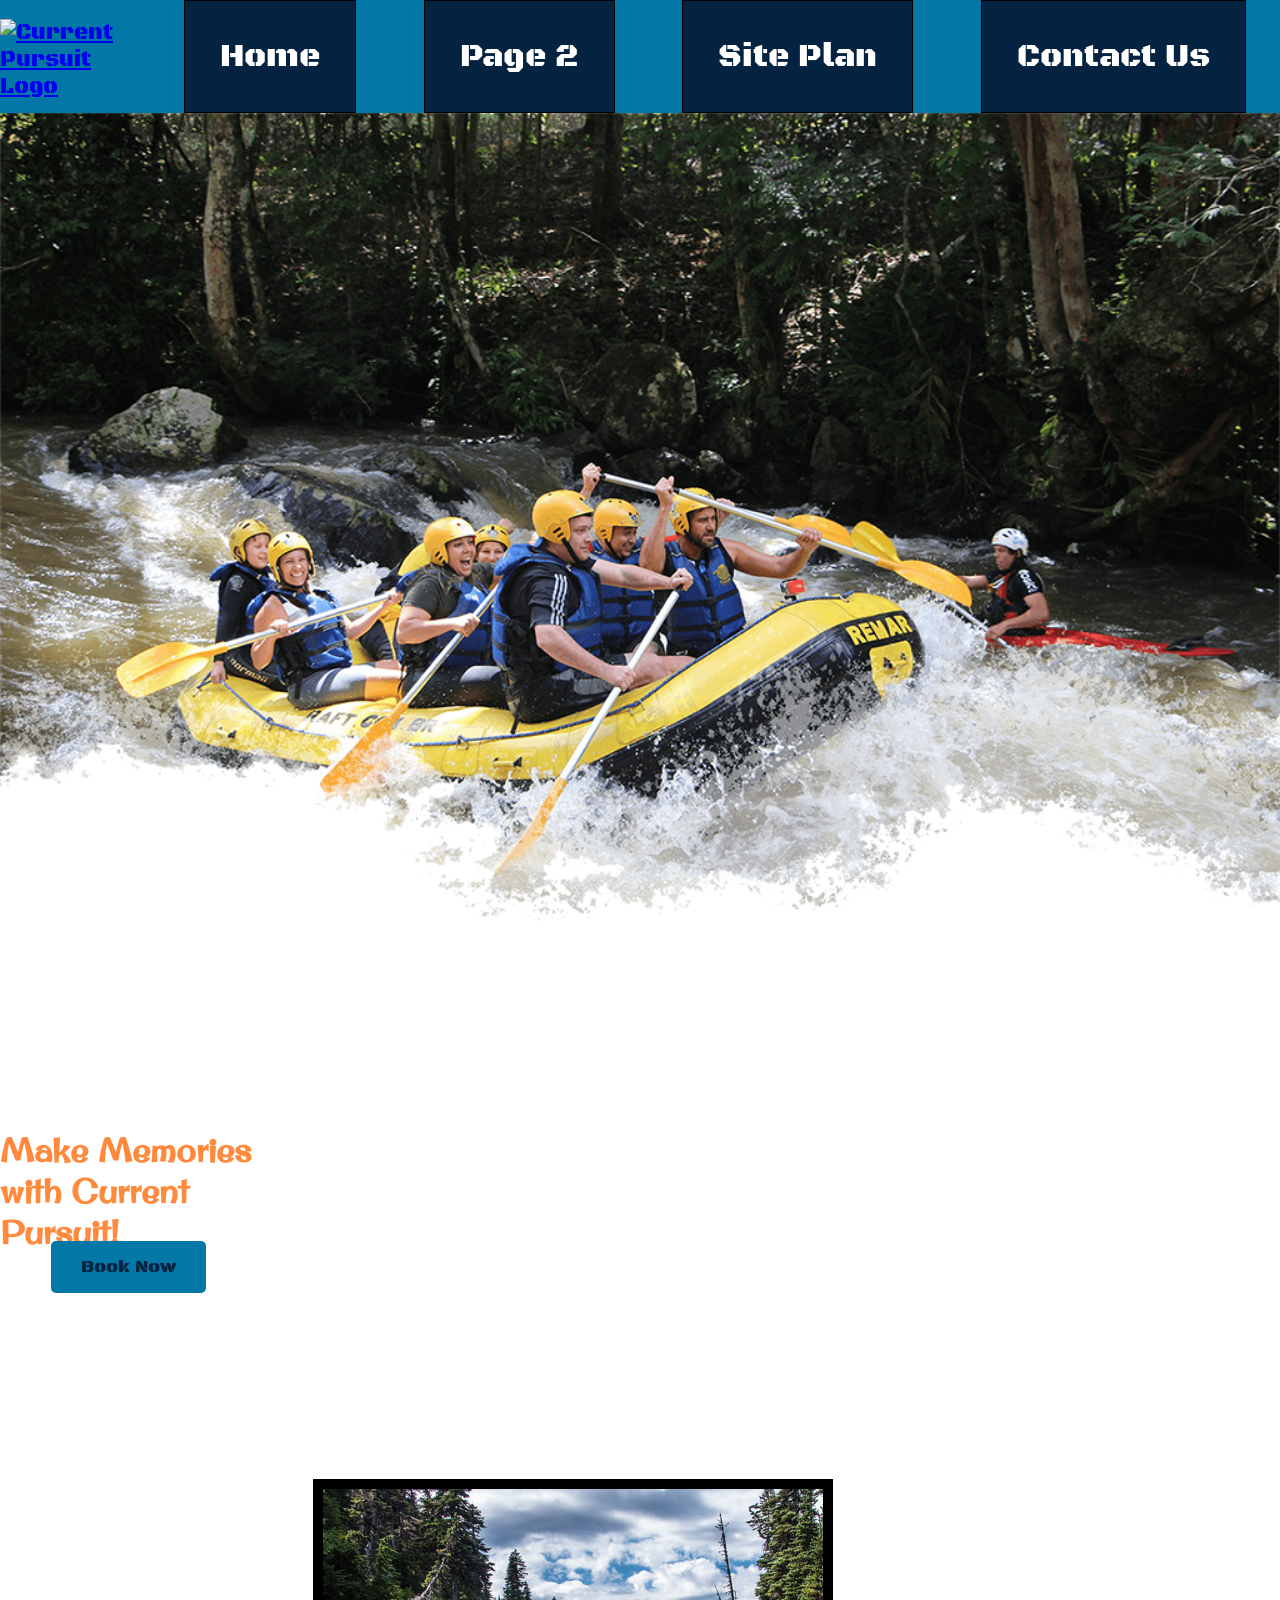
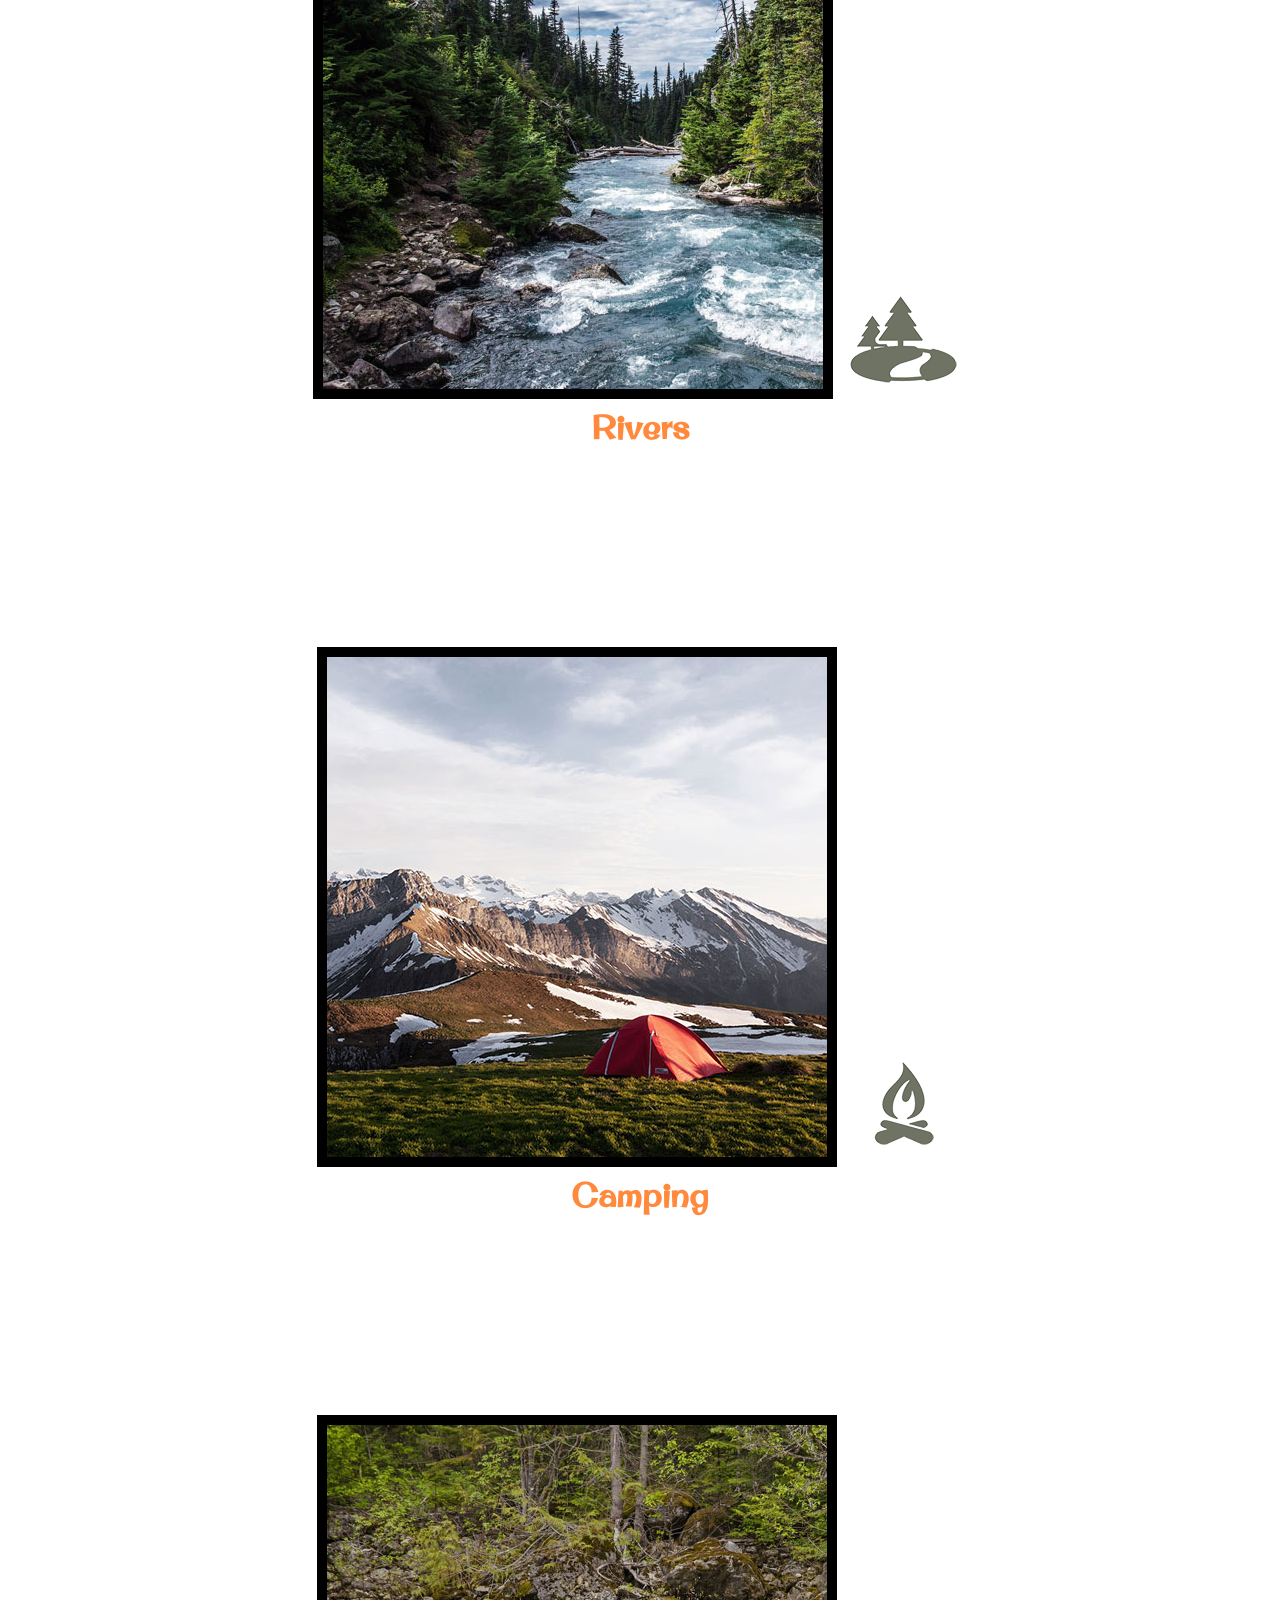
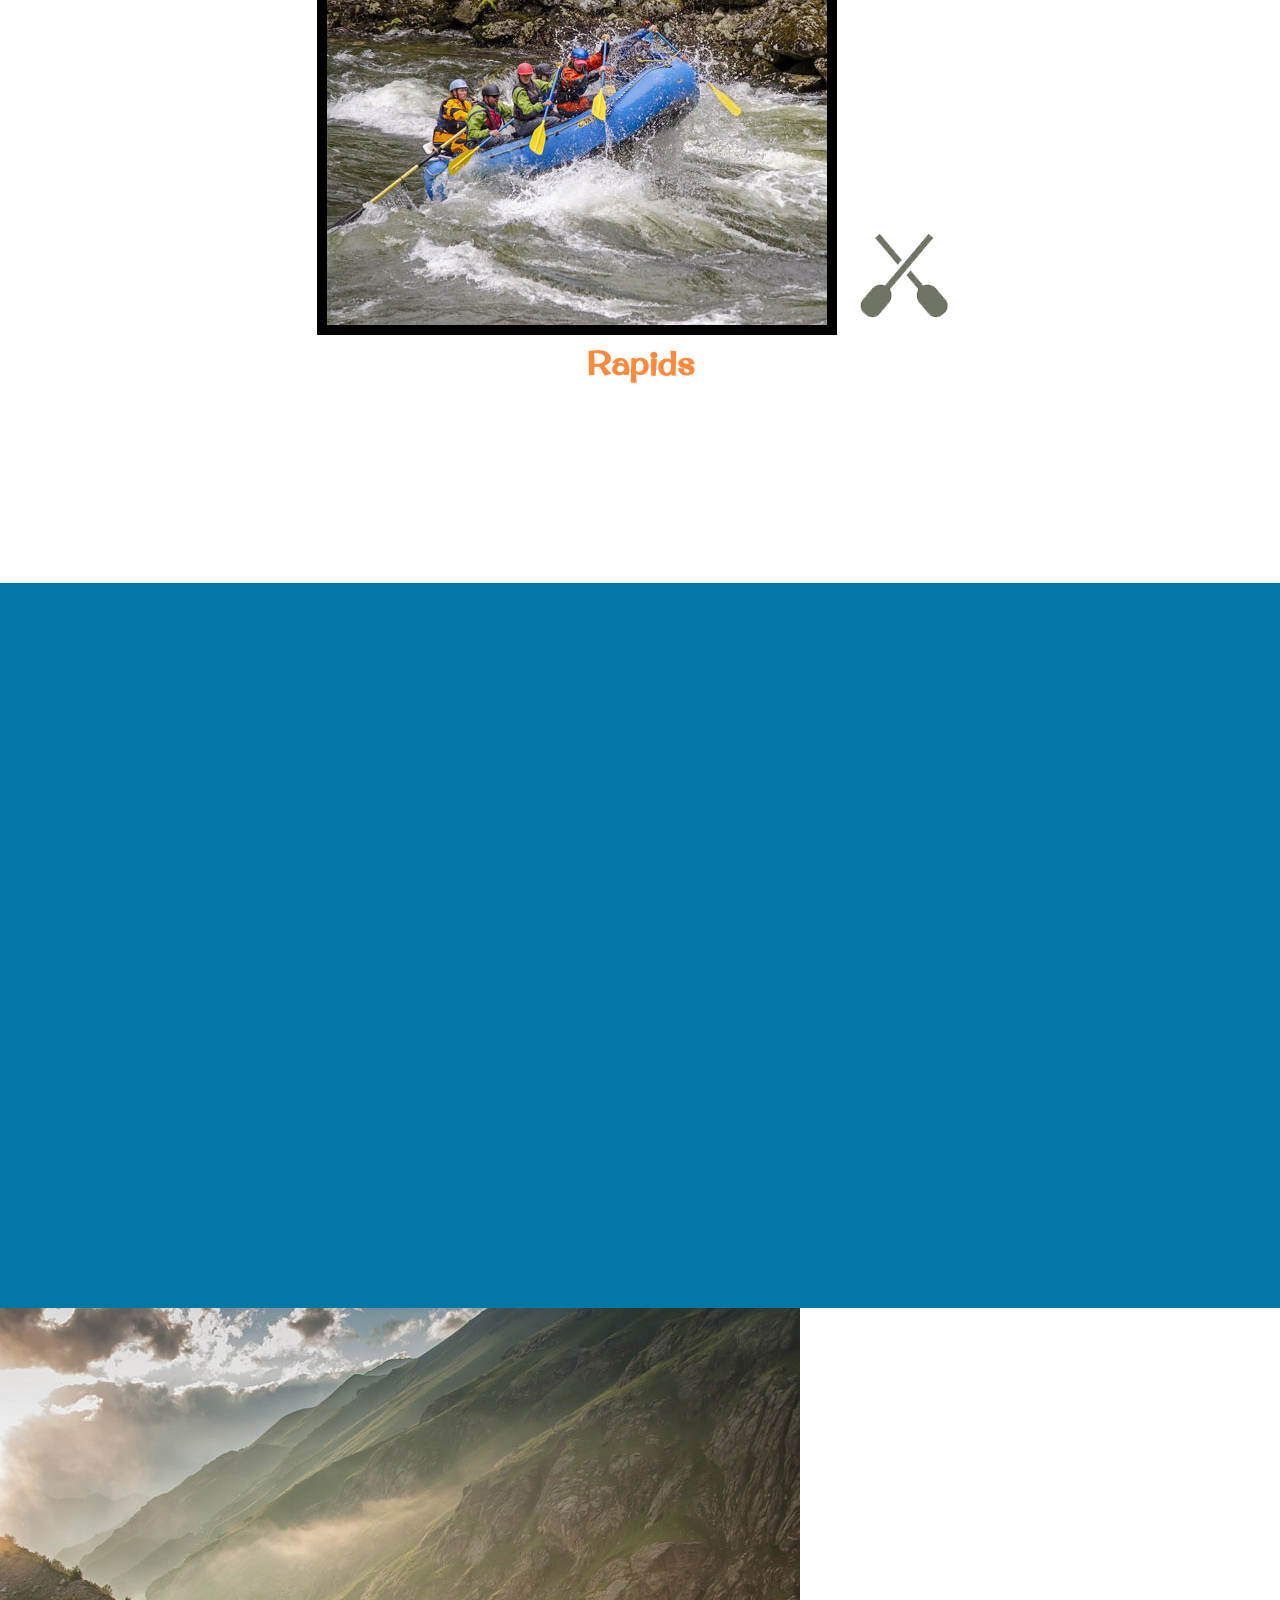
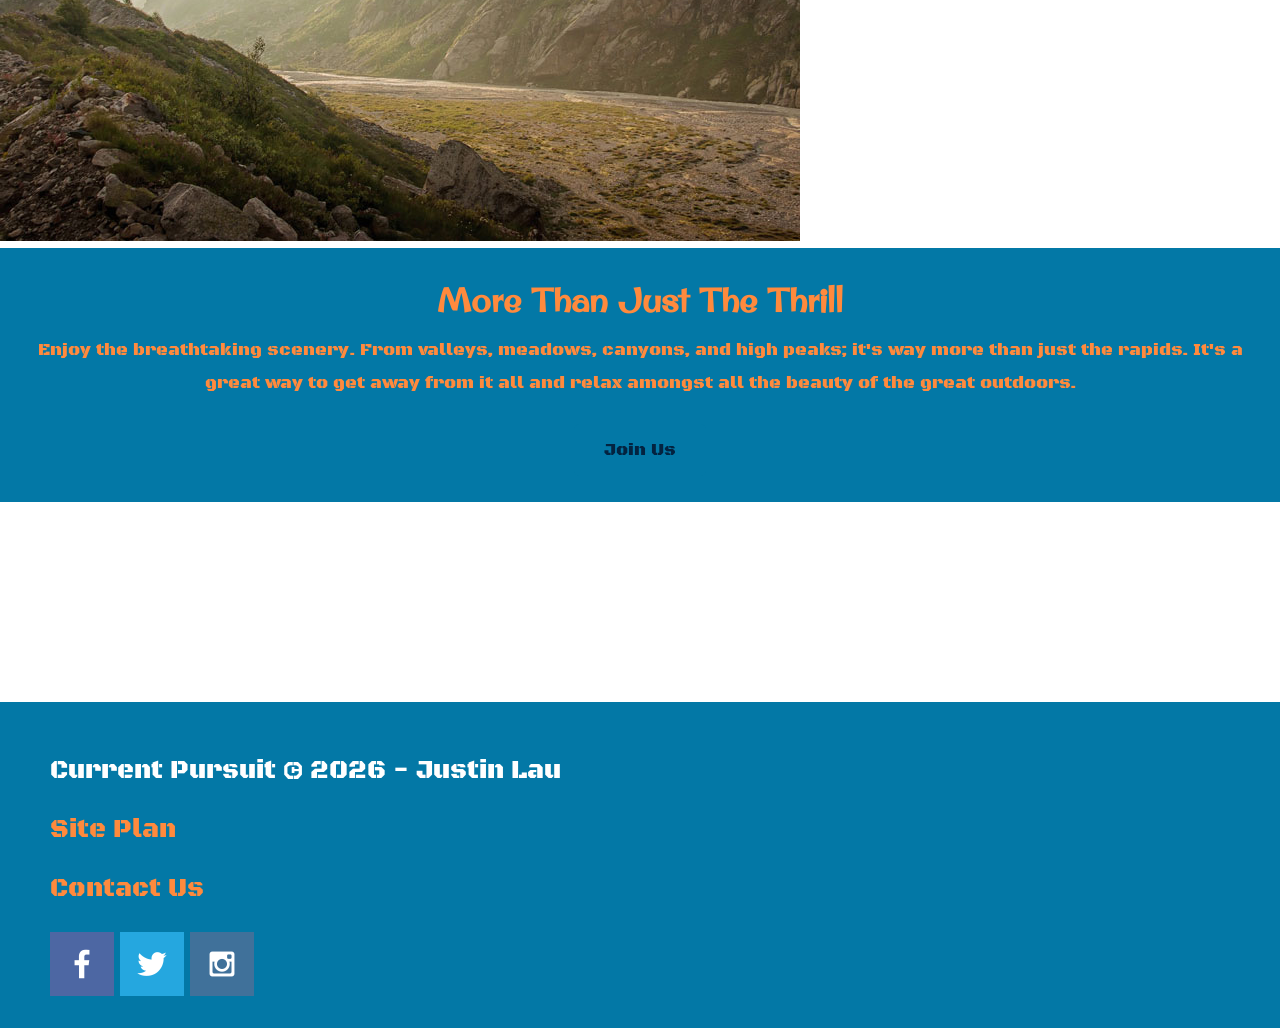
==== wwr/index.html @ b2038c3e "i added an explanation point to h2" ====
<!DOCTYPE html>
<html lang="en">
<head>
    <link rel="stylesheet" href="styles/style.css">
    <meta charset="UTF-8">
    <meta name="viewport" content="width=device-width, initial-scale=1.0">
    <title>Whitewater Rafting Vacations | Current Pursuit | Home</title>
</head>
<body>
    <div id="content">
        <header>
            <a id="logo_link" href="index.html" target="_blank">
                <img class="logo" src="images/logo.png" alt="Current Pursuit Logo" >
            </a>
            <nav>
                <a href="index.html">Home</a>
                <a href="#">Page 2</a>
                <a href="site-plan-rafting.html">Site Plan</a>
                <a href="contactus.html">Contact Us</a>
            </nav>
        </header>
        <div id="hero">
            <div id="hero-box">
                <img id="hero-img" src="images/hero.png" alt="People enjoying rafting">
            </div>
            <section id="hero-msg">
                <h1 class="home-title">Have an Adventure</h1>
                <h2>Make Memories with Current Pursuit!</h2>
                <div class="button-box">
                    <a class="book" href="rate.html">Book Now</a>
                </div>
            </section>
        </div>
        <main class="home-grid">
            <section class="rivers-card">
                <img class="card-img" src="images/rivers.jpg" alt="river in forest">
                <img class="icon" src="images/river_icon.png" alt="river icon">
                <h2>Rivers</h2>
            </section>
            <section class="camping-card">
                <img class="card-img" src="images/camping.jpg" alt="tent in mountains">
                <img class="icon" src="images/fire_icon.png" alt="fire icon">
                <h2>Camping</h2>
            </section>
            <section class="rapids-card">
                <img class="card-img" src="images/rapids.jpg" alt="rafting boat">
                <img class="icon" src="images/oars.png" alt="oars icon">
                <h2>Rapids</h2>
            </section>
            <div id="background"></div>
            <img class="mountains" src="images/mountains.jpg" alt="Misty mountains">
            <section class="msg">
                <h2>More Than Just The Thrill</h2>
                <p>Enjoy the breathtaking scenery. From valleys, meadows, canyons, and high peaks; it's way more than just the rapids. It's a great way to get away from it all and relax amongst all the beauty of the great outdoors. </p>
                <a class='join' href="rivers.html">Join Us</a>
            </section>
        </main>
        <footer>
            <p>Current Pursuit &copy; 2026 - Justin Lau</p>
            <p><a href="site-plan-rafting.html">Site Plan</a></p>
            <p><a href="contactus.html">Contact Us</a></p>
            <div class="social">
                <a href="https://facebook.com" target="_blank">
                    <img src="images/facebook.png" alt="fb icon">
                </a>
                <a href="https://twitter.com" target="_blank">
                    <img src="images/twitter.png" alt="twitter icon">
                </a>
                <a href="https://instagram.com" target="_blank">
                    <img src="images/instagram.png" alt="instagram icon">
                </a>
            </div>
        </footer>
    </div>
</body>
</html>
---- wwr/styles/style.css ----
@import url('https://fonts.googleapis.com/css2?family=Black+Ops+One&family=Original+Surfer&display=swap');

#content {
    max-width: 1600px;
    margin: 0 auto;
}
.logo {
    width: 80px;
}
#hero{
    display: grid;
    grid-template-columns: 1fr 3fr 1fr;
}
#hero-img {
    width: 100%;
}
#hero-msg h1, #hero-msg h4 {
    text-align: center;
    color: white;
}
#hero-box {
    grid-column: 1/4;
    grid-row: 1/3;
}
#logo_link {
    padding-top: 5px;
    justify-self: center;
    align-self: center;
}
nav {
    display: flex;
    justify-content: space-around;
}
nav a {
    text-align: center;
    color: white;
    background-color: #032340;
    text-decoration: none;
    border: 1px solid black;
    font-size: 1.5em;
    padding: 35px;
}
nav a:hover {
    background-color: #04C4D9;
    color: #032340;
    padding: 20px;
    border: 1px solid black;
    margin: 20px;
    font-size: 1.5em;
}
.home-title {
    color: #FF8A3D;
    font-size: 2em;
    margin-top: 10px;
    font-family: 'Original Surfer'
}
main section img {
    box-sizing: border-box;
}
.rivers-card {
    margin: 200px;
}
.camping-card {
    margin: 200px;
}
.rapids-card {
    margin: 200px;
}
.card-img {
    border: 10px solid black;
}
h2 {
    color: #FF8A3D;
    margin: 0;
    font-family: 'Original Surfer'
}
.book, .join {
    color: #032340;
    background-color: #0378A6;
    text-decoration: none;
    font-size: 18px;
    padding: 15px 30px;
    margin-top: 50px;
    border-radius: 5px;
}
.book:hover, .join:hover {
    background-color: #04C4D9;
    color: #032340;
}

.icon {
    padding: 10px;
}
.msg h2{
    color: #FF8A3D;
    margin: 0;
    font-family: 'Original Surfer'
}
.msg p {
    color: #FF8A3D;
    font-size: 0.8em;
    padding-bottom: 15px;
}
.msg {
    background-color: #0378A6;
    color: #FFFFFF;
    padding: 35px;
    line-height: 1.5em
}
footer {
    background-color: #0378A6;
    color: #FFFFFF;
    padding: 25px 50px;
    margin-top: 200px;
}
footer a {
    color: #FF8A3D;
    text-decoration: none;
}
footer a:hover {
    color: #FF8A3D;
}
footer p {
    font-size: 1.2em;
}    
footer p a:hover {
    text-decoration: underline;
} 
footer.social img {
    padding-top: 15px;
}

.button-box {
    text-align: center;
}
main section {
    text-align: center;
}

body {
    background-color: #FFFFFF;
    color: #032340;
    font-size: 22px;
    margin: 0;
    padding: 0;
    font-family: 'Black Ops One'
}
header {
    background-color: #0378A6;
    color: #FFFFFF;
    display: grid;
    grid-template-columns: 150px auto;
}
#background {
    background-color: #0378A6;
    color: #FFFFFF;
    height: 725px;
}
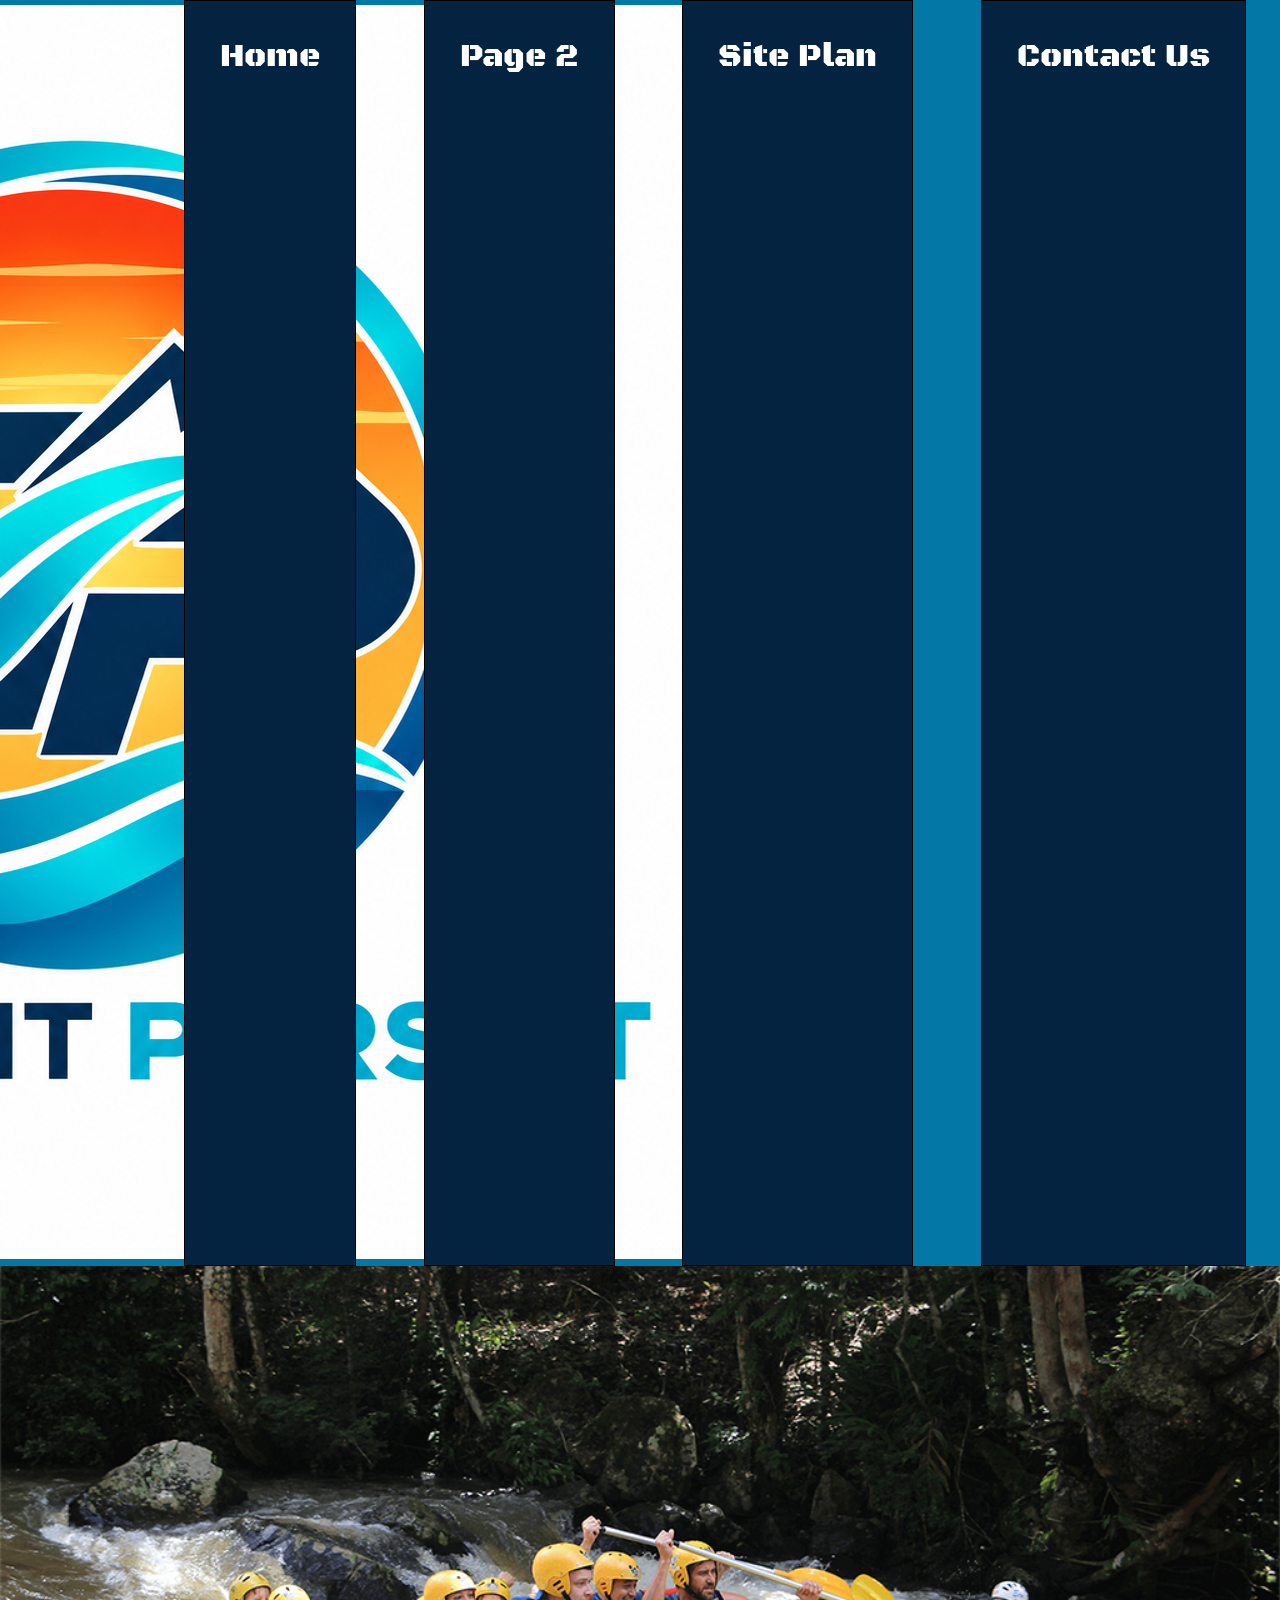
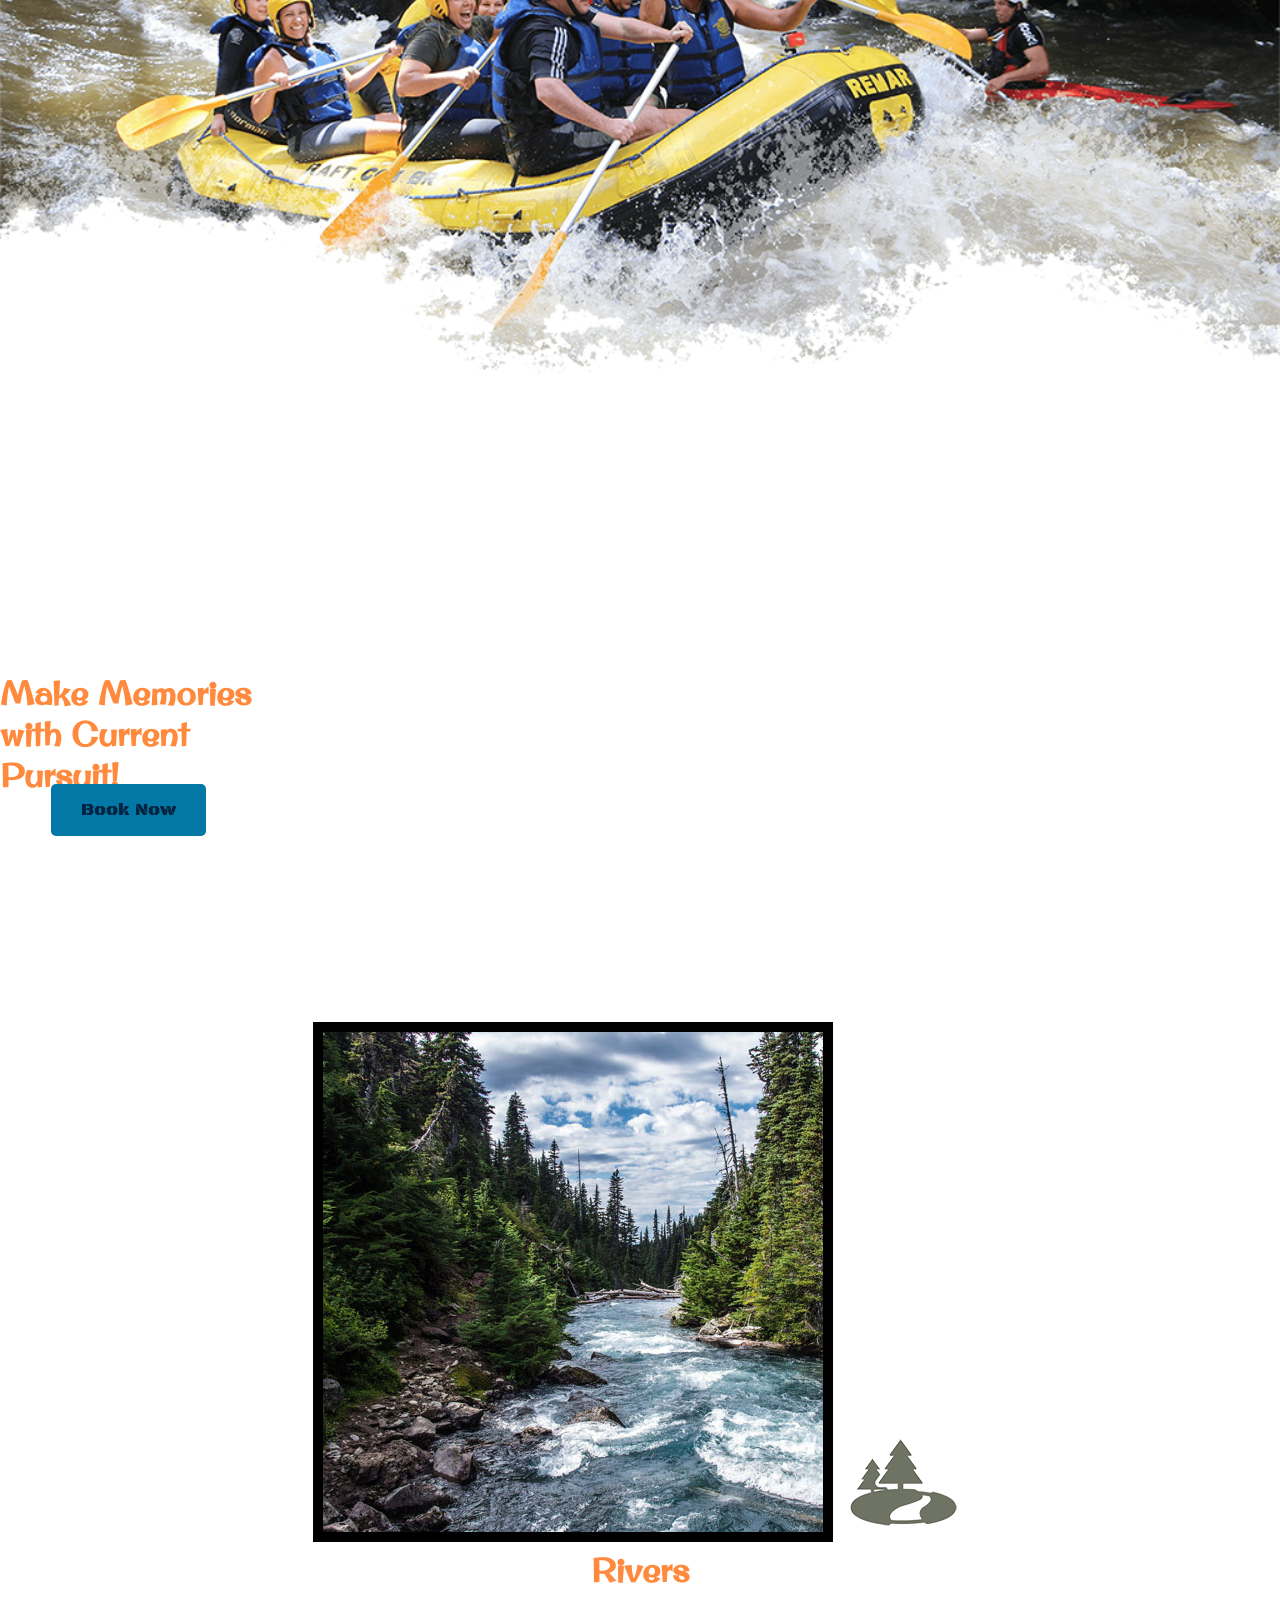
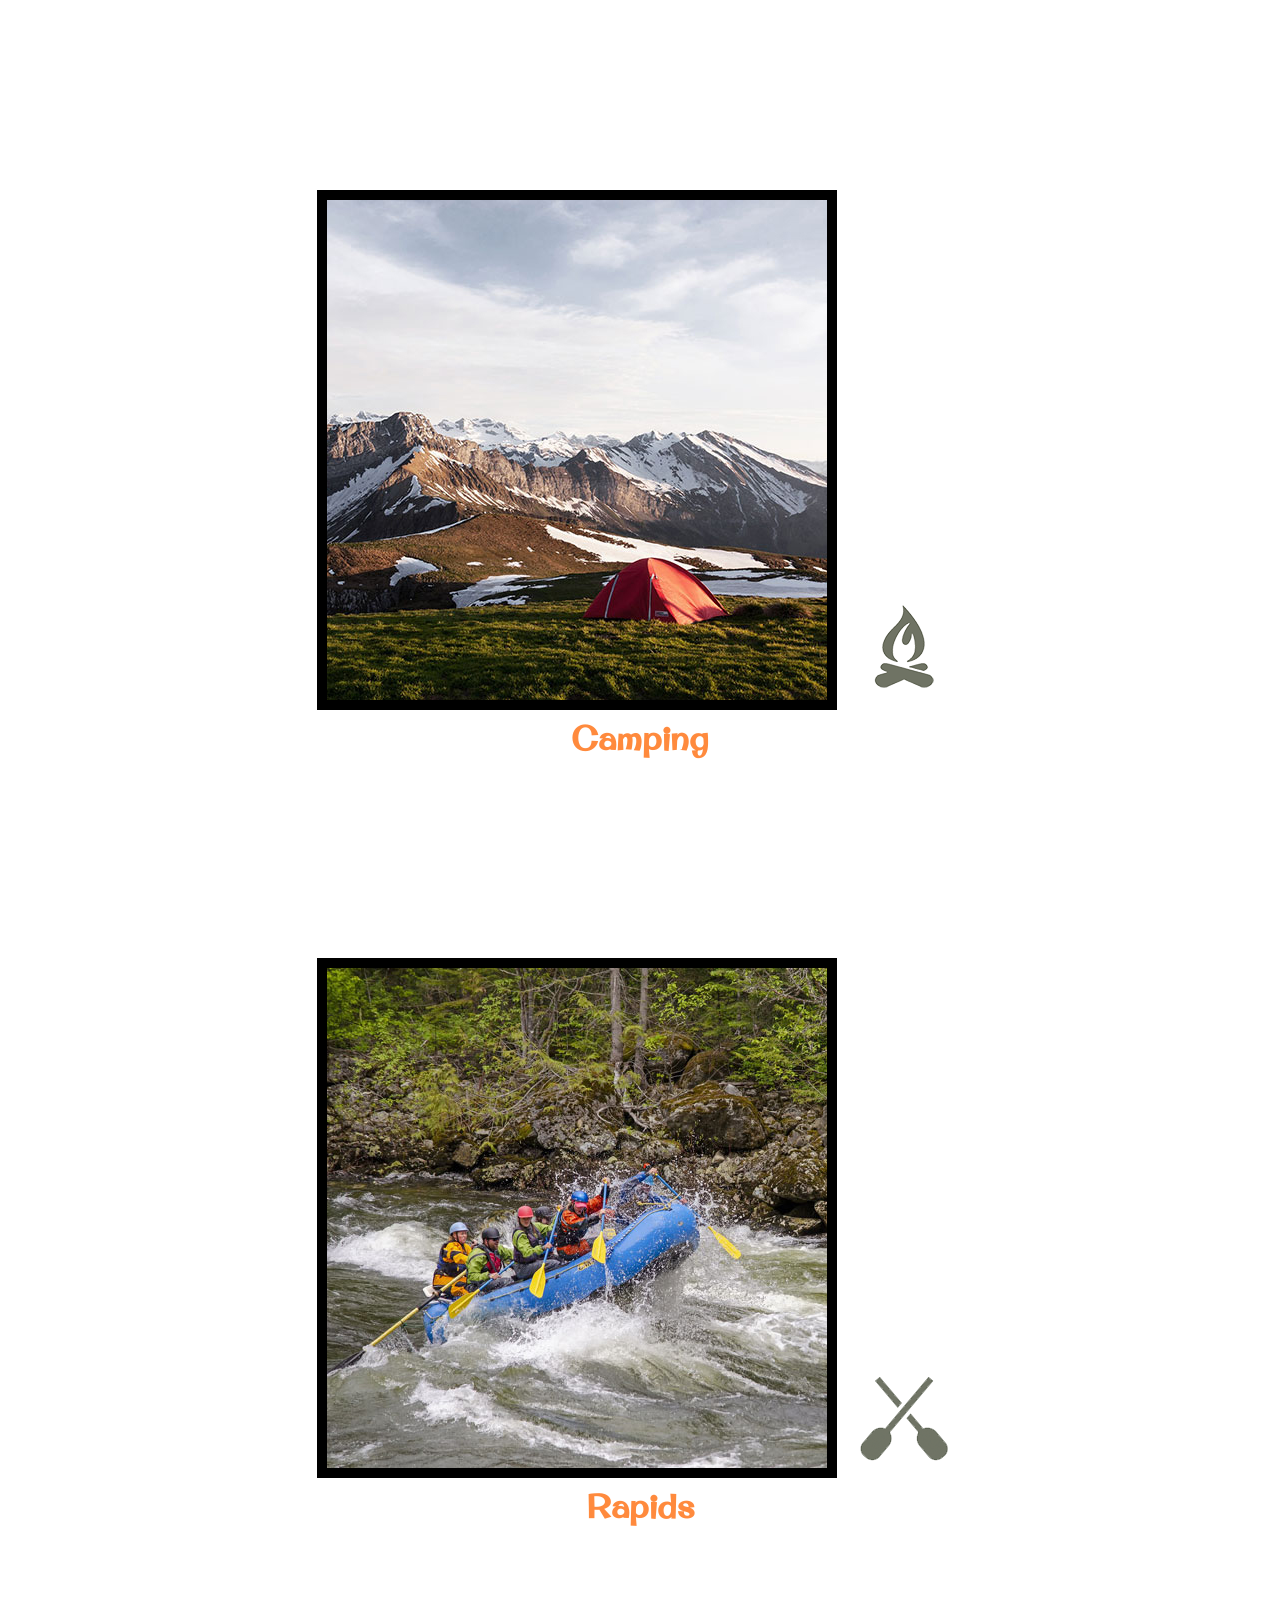
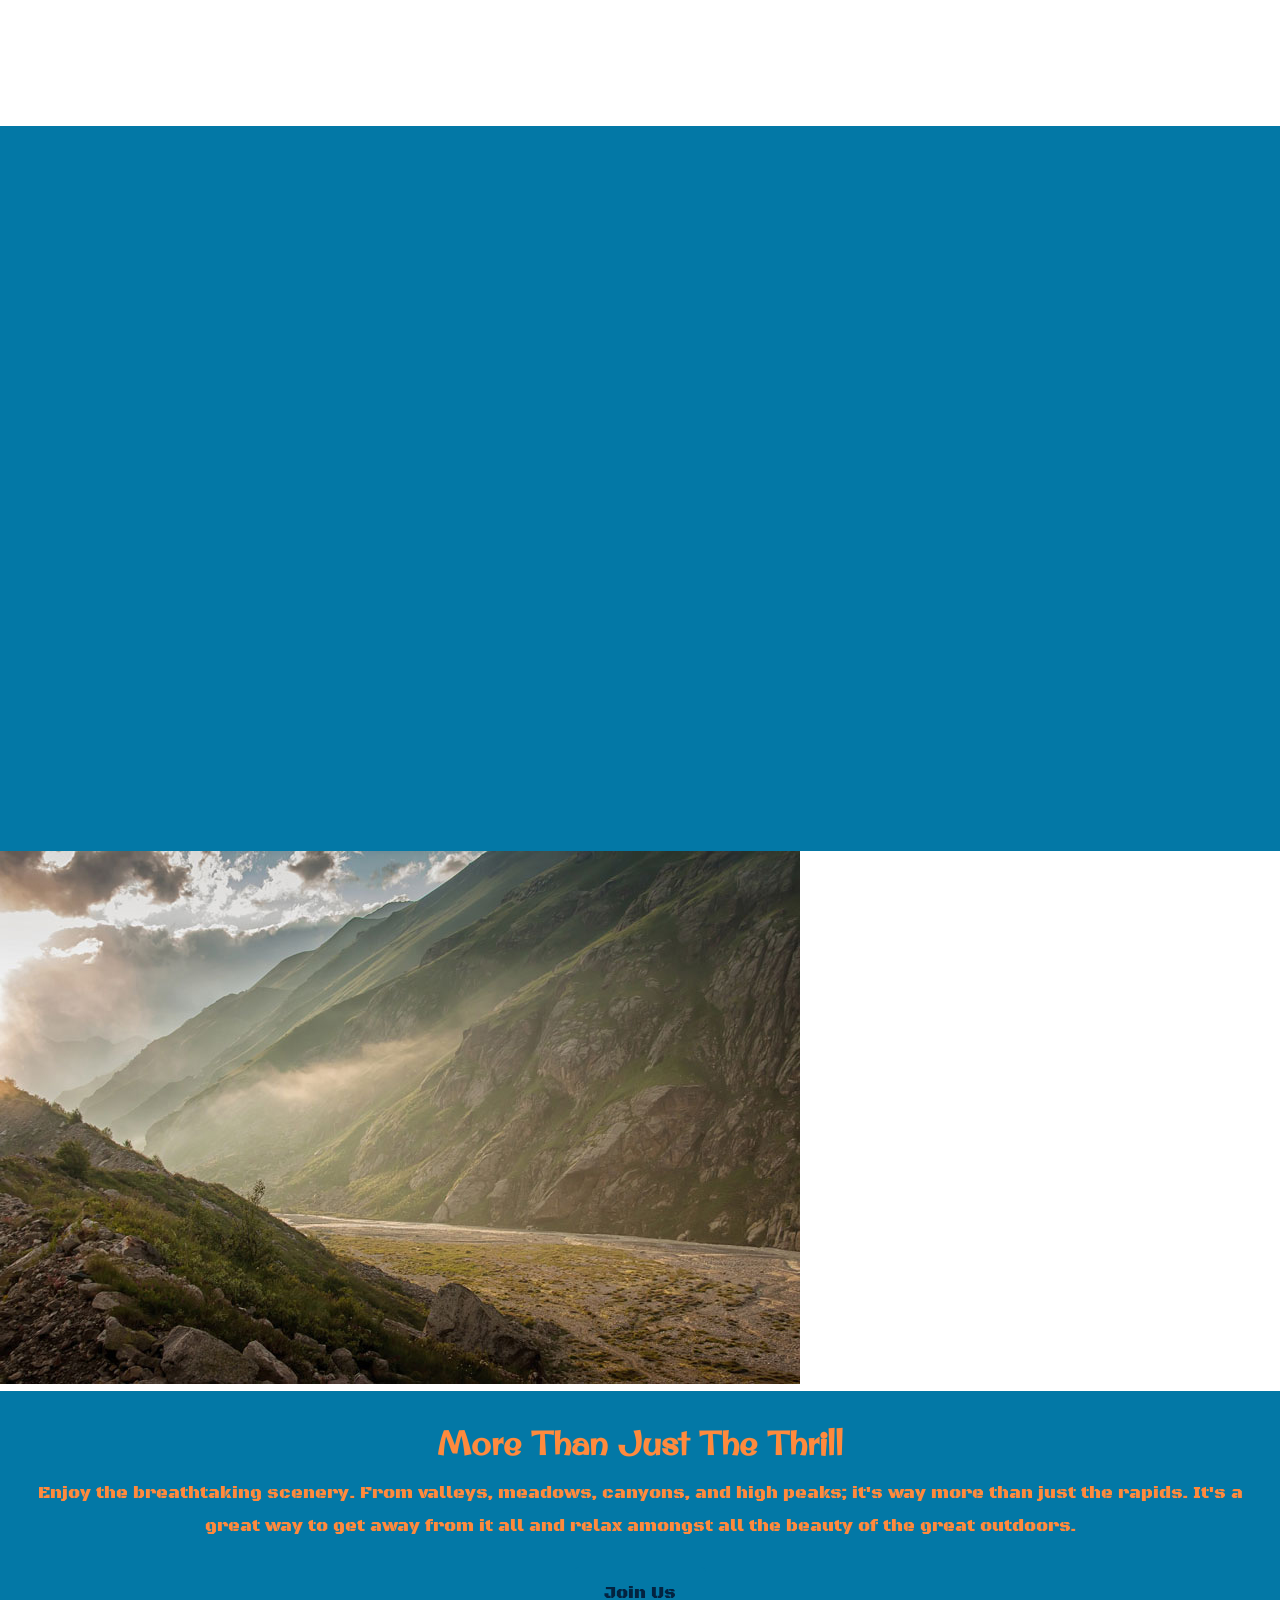
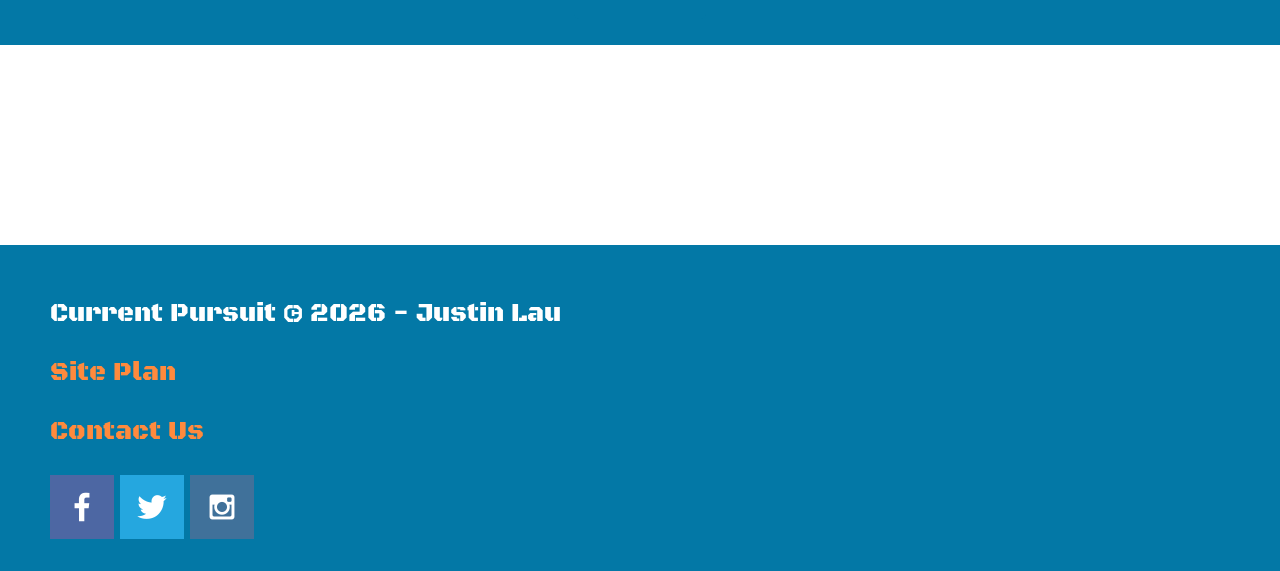
==== commit c8431477: "changed logo and alt logo statement" ====
--- a/wwr/index.html
+++ b/wwr/index.html
@@ -10,7 +10,7 @@
     <div id="content">
         <header>
             <a id="logo_link" href="index.html" target="_blank">
-                <img class="logo" src="images/logo.png" alt="Current Pursuit Logo" >
+                <img src="images/final_logo.png" alt="Current Pursuit Logo" />
             </a>
             <nav>
                 <a href="index.html">Home</a>
--- a/wwr/styles/style.css
+++ b/wwr/styles/style.css
@@ -10,6 +10,7 @@
 #hero{
     display: grid;
     grid-template-columns: 1fr 3fr 1fr;
+    margin-top: -100px
 }
 #hero-img {
     width: 100%;
@@ -17,10 +18,14 @@
 #hero-msg h1, #hero-msg h4 {
     text-align: center;
     color: white;
+    grid-column: 2/3;
+    grid-row: 1/2;
+    margin-top: 100px;
 }
 #hero-box {
     grid-column: 1/4;
     grid-row: 1/3;
+    z-index: -1;
 }
 #logo_link {
     padding-top: 5px;
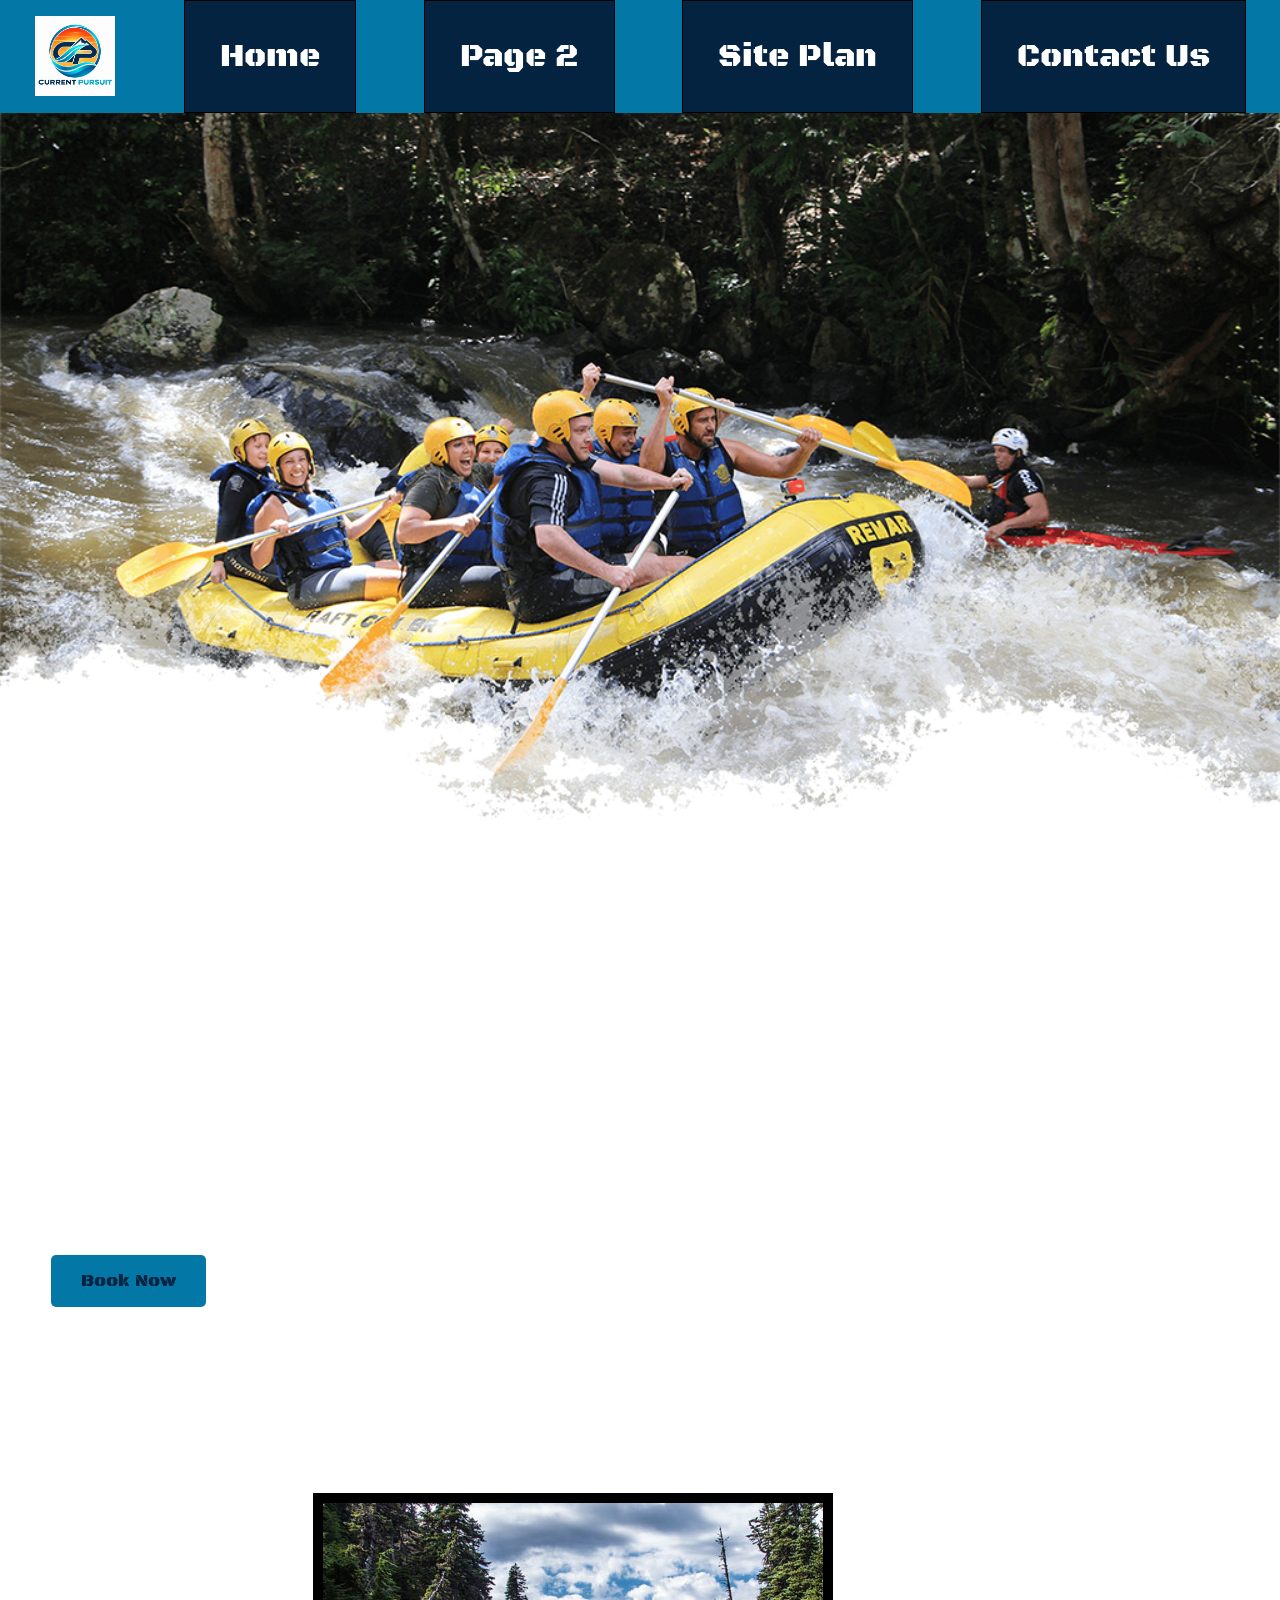
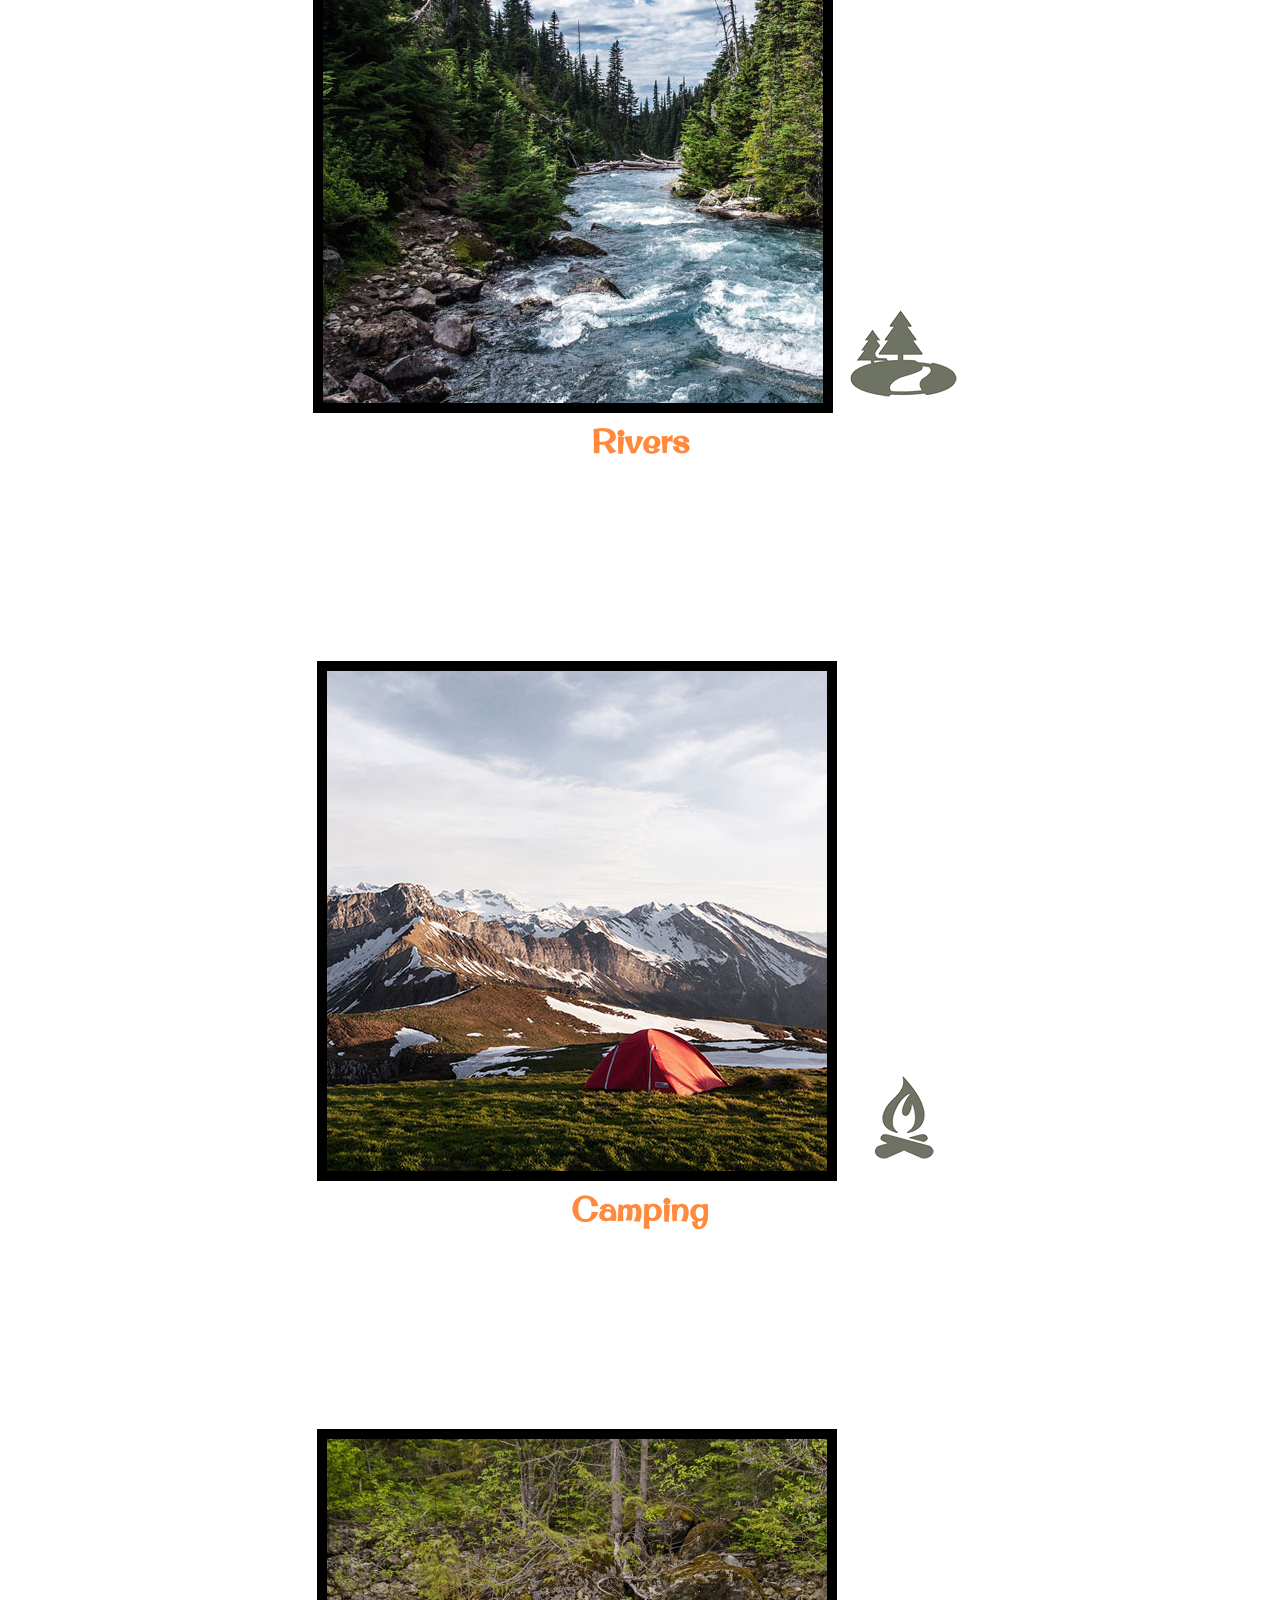
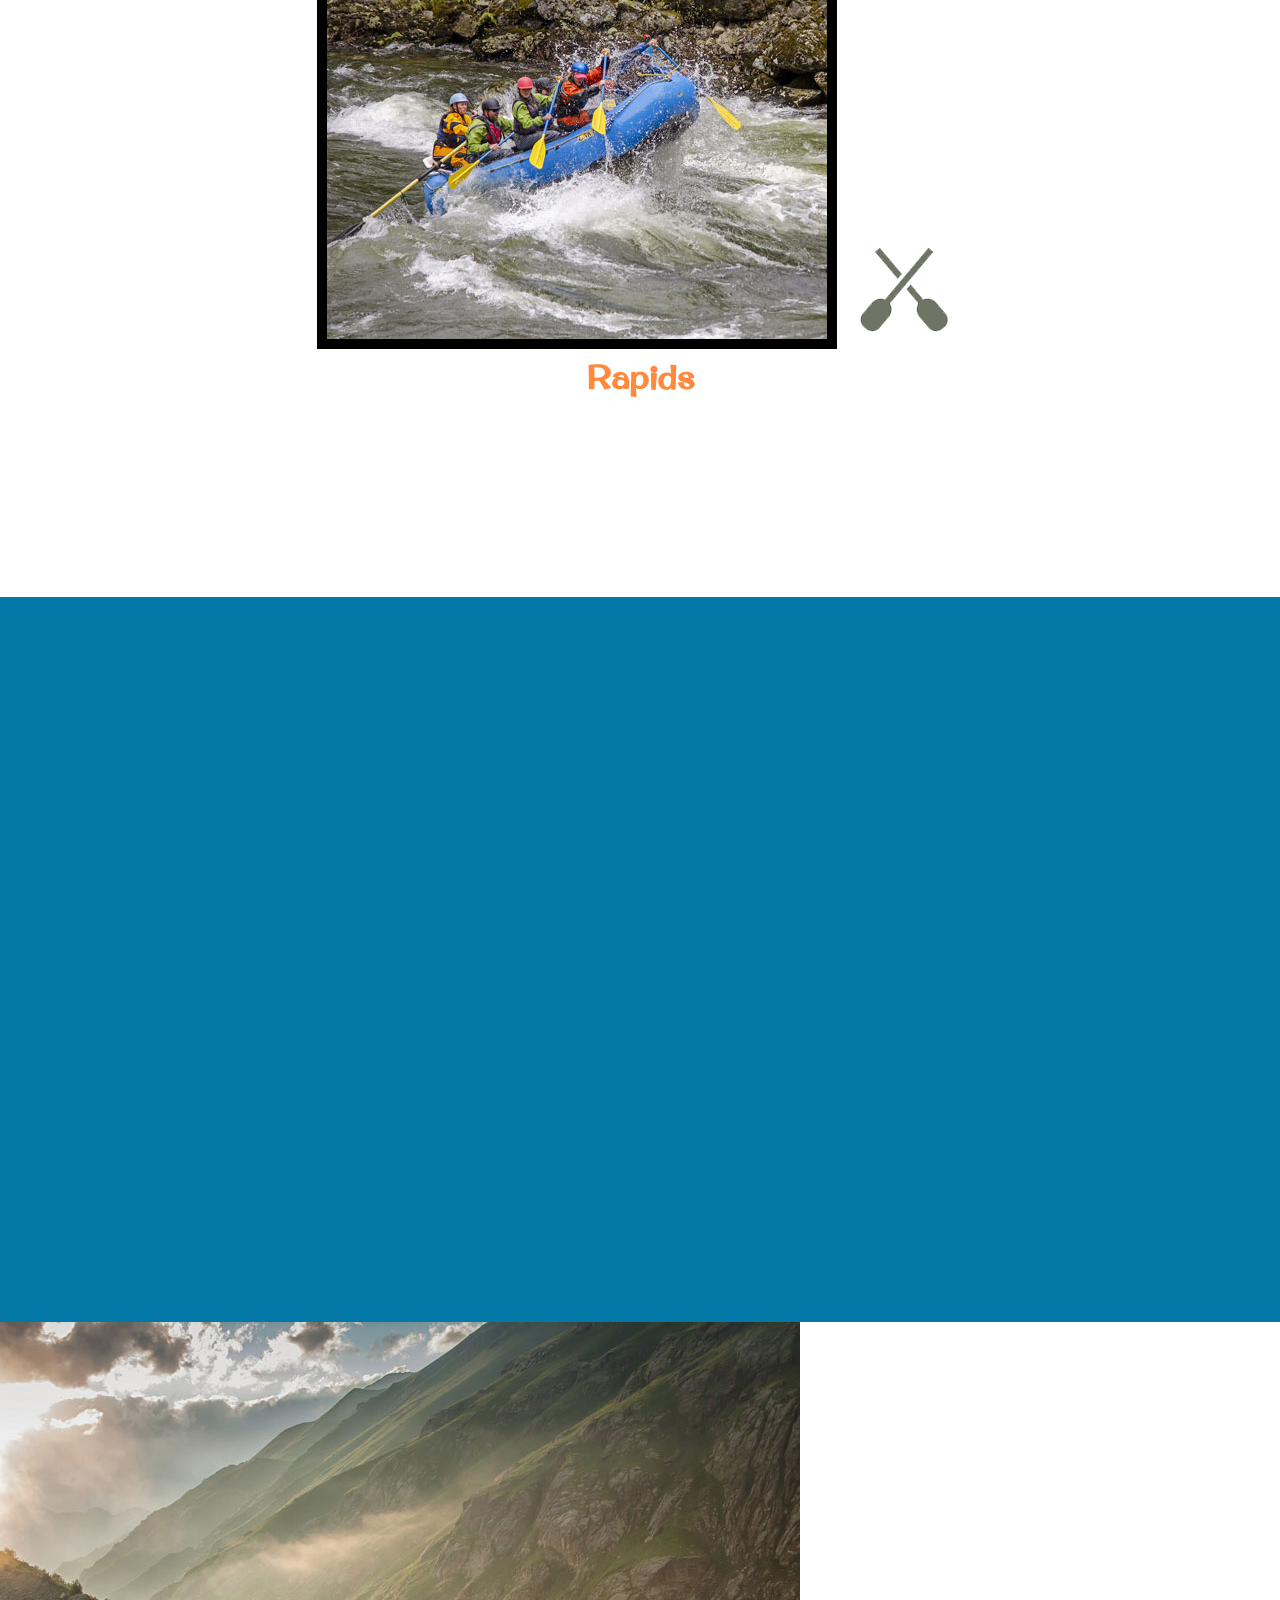
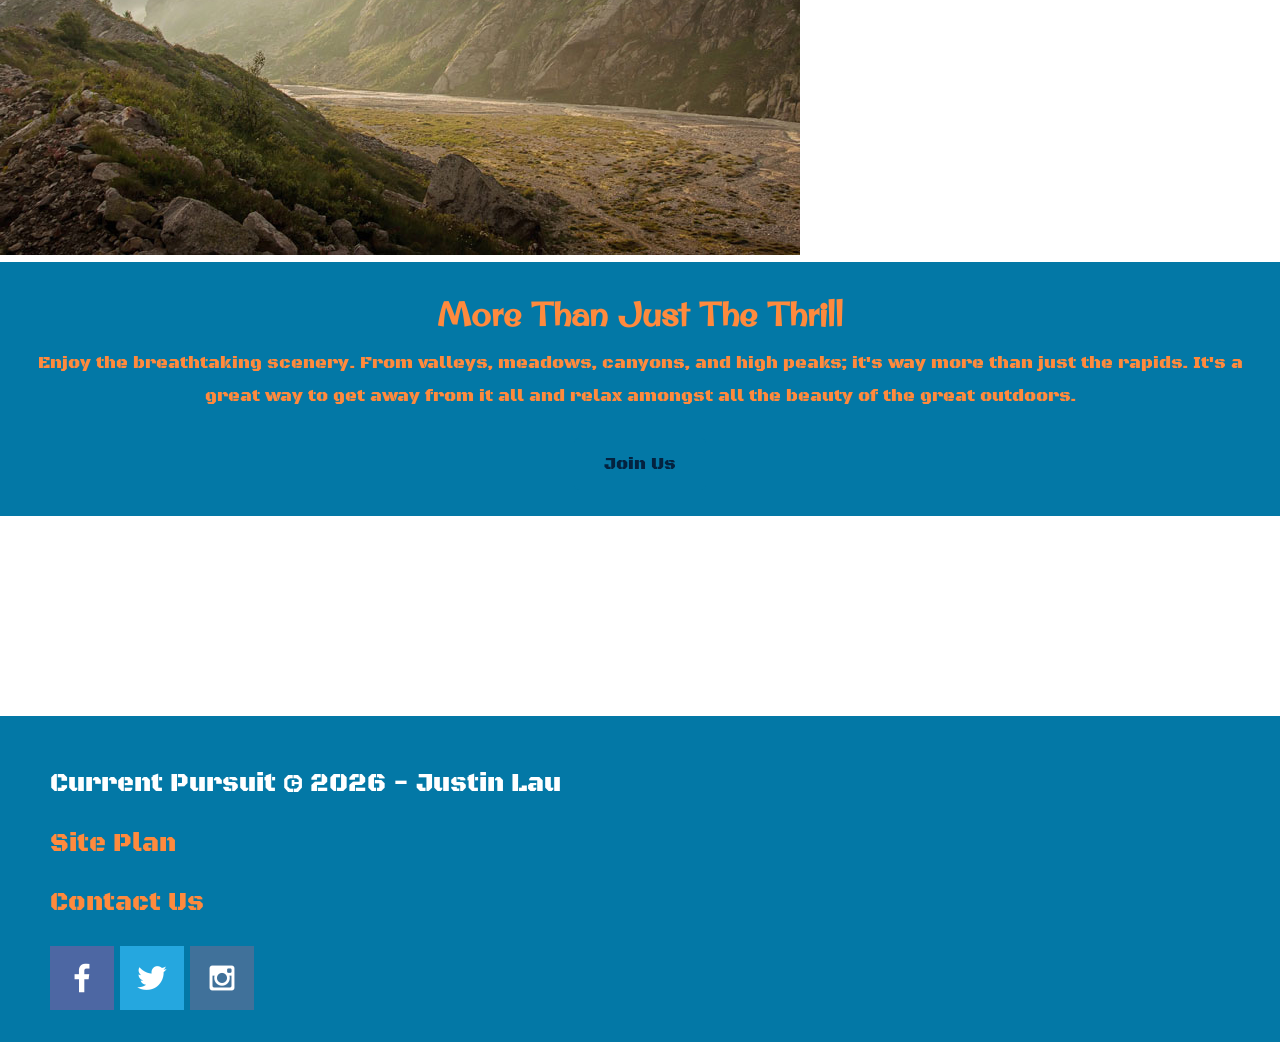
==== commit e58eea89: "Minor adjustments" ====
--- a/wwr/index.html
+++ b/wwr/index.html
@@ -9,8 +9,8 @@
 <body>
     <div id="content">
         <header>
-            <a id="logo_link" href="index.html" target="_blank">
-                <img src="images/final_logo.png" alt="Current Pursuit Logo" />
+            <a id="logo_link" href="index.html">
+                <img class ="logo" src="images/final_logo.png" alt="Current Pursuit Logo" />
             </a>
             <nav>
                 <a href="index.html">Home</a>
@@ -25,7 +25,7 @@
             </div>
             <section id="hero-msg">
                 <h1 class="home-title">Have an Adventure</h1>
-                <h2>Make Memories with Current Pursuit!</h2>
+                <h4>Make Memories with Current Pursuit!</h4>
                 <div class="button-box">
                     <a class="book" href="rate.html">Book Now</a>
                 </div>
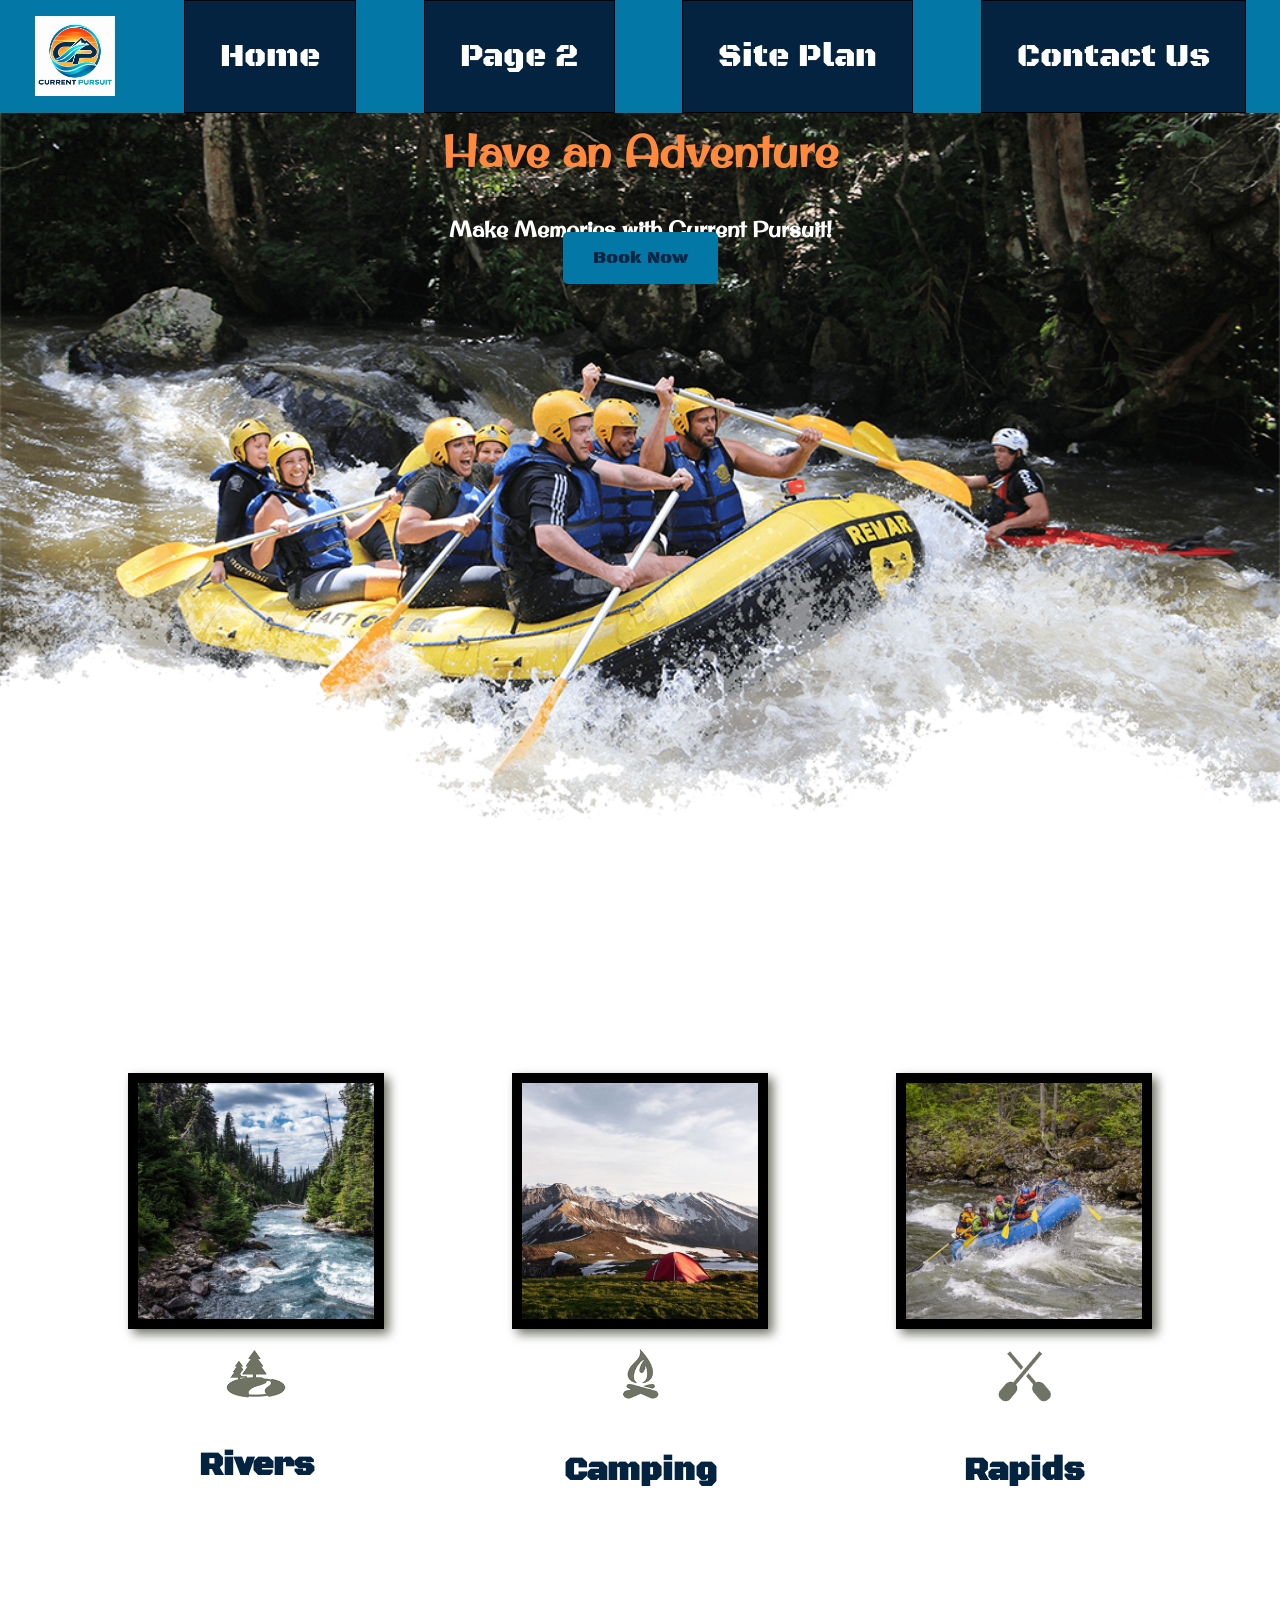
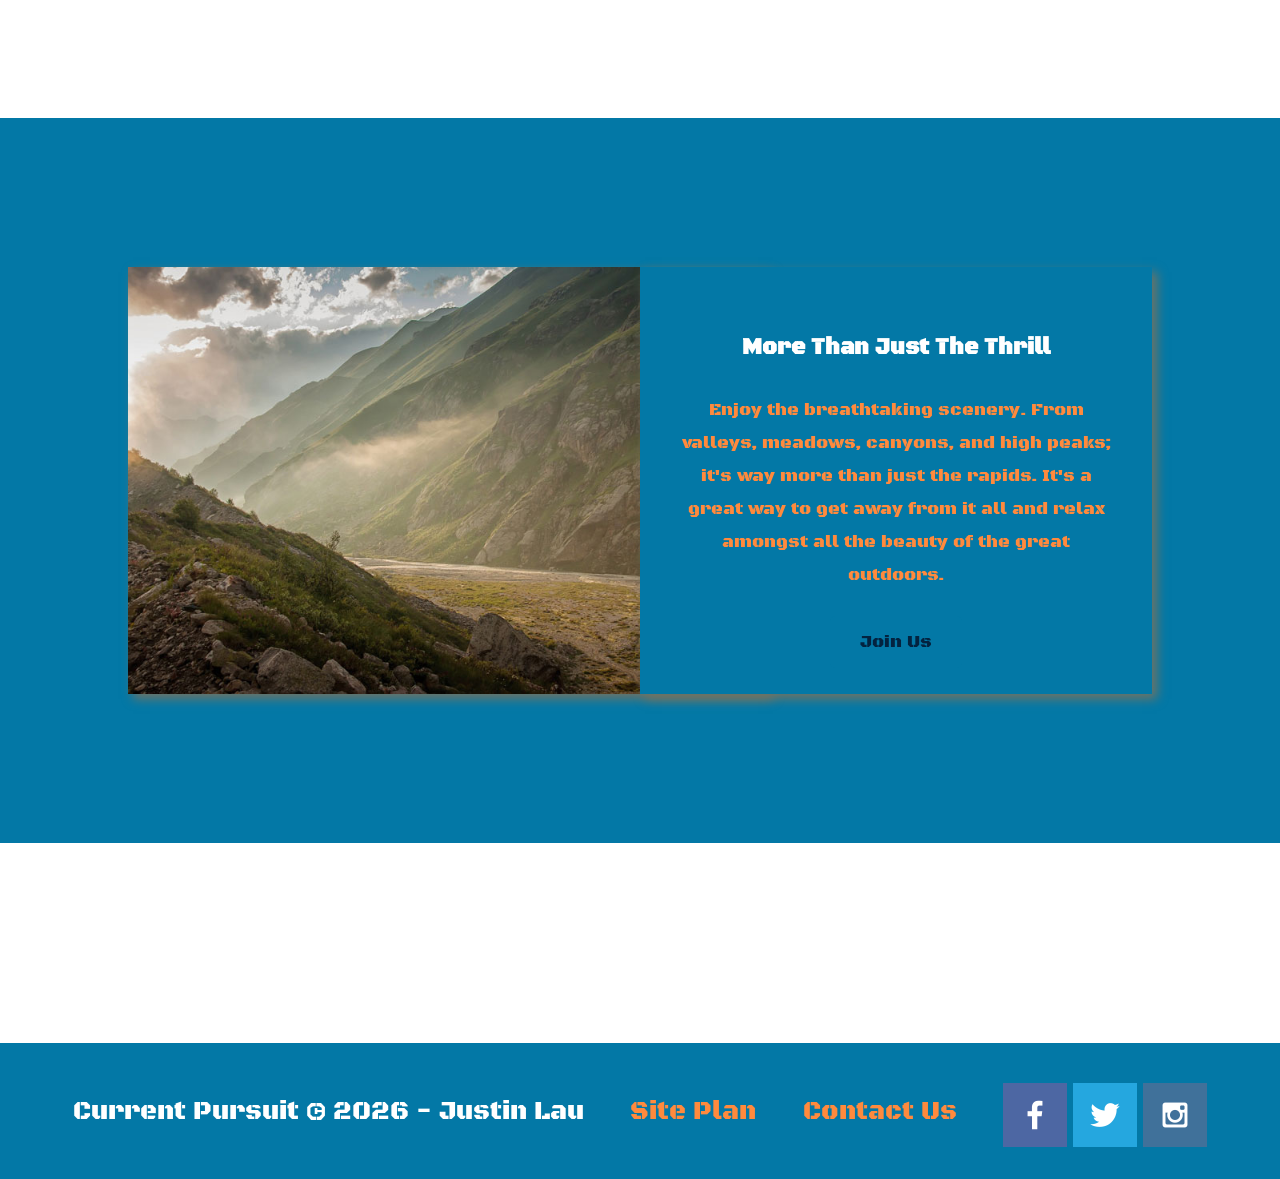
==== commit 2d4092a0: "Testing" ====
--- a/wwr/index.html
+++ b/wwr/index.html
@@ -50,7 +50,7 @@
             <div id="background"></div>
             <img class="mountains" src="images/mountains.jpg" alt="Misty mountains">
             <section class="msg">
-                <h2>More Than Just The Thrill</h2>
+                <h4>More Than Just The Thrill</h4>
                 <p>Enjoy the breathtaking scenery. From valleys, meadows, canyons, and high peaks; it's way more than just the rapids. It's a great way to get away from it all and relax amongst all the beauty of the great outdoors. </p>
                 <a class='join' href="rivers.html">Join Us</a>
             </section>
--- a/wwr/styles/style.css
+++ b/wwr/styles/style.css
@@ -7,34 +7,43 @@
 .logo {
     width: 80px;
 }
+#logo_link {
+    padding-top: 5px;
+    justify-self: center;
+    align-self: center;
+}
+.home-grid {
+    display: grid;
+    grid-template-columns: repeat(10, 1fr);
+}
 #hero{
     display: grid;
     grid-template-columns: 1fr 3fr 1fr;
-    margin-top: -100px
+    margin-top: -100px;
 }
 #hero-img {
     width: 100%;
 }
-#hero-msg h1, #hero-msg h4 {
-    text-align: center;
-    color: white;
+#hero-msg {
+    text-align: center;
     grid-column: 2/3;
     grid-row: 1/2;
     margin-top: 100px;
+}
+#hero-msg h4 {
+    color: white;
+    margin: 0;
+    font-family: 'Original Surfer';
 }
 #hero-box {
     grid-column: 1/4;
     grid-row: 1/3;
     z-index: -1;
 }
-#logo_link {
-    padding-top: 5px;
-    justify-self: center;
-    align-self: center;
-}
 nav {
     display: flex;
     justify-content: space-around;
+    align-items: center;
 }
 nav a {
     text-align: center;
@@ -48,10 +57,6 @@
 nav a:hover {
     background-color: #04C4D9;
     color: #032340;
-    padding: 20px;
-    border: 1px solid black;
-    margin: 20px;
-    font-size: 1.5em;
 }
 .home-title {
     color: #FF8A3D;
@@ -62,22 +67,40 @@
 main section img {
     box-sizing: border-box;
 }
+.rivers-card, .camping-card, .rapids-card {
+    margin: 200px 0;
+}
 .rivers-card {
-    margin: 200px;
+    grid-column: 2 / 4;
+    grid-row: 2 / 3;
 }
 .camping-card {
-    margin: 200px;
+    grid-column: 5 / 7;
+    grid-row: 2 / 3;
 }
 .rapids-card {
-    margin: 200px;
+    grid-column: 8 / 10;
+    grid-row: 2 / 3;
 }
 .card-img {
     border: 10px solid black;
-}
-h2 {
-    color: #FF8A3D;
-    margin: 0;
-    font-family: 'Original Surfer'
+    transition: transform .5s;
+    box-shadow: 5px 5px 10px #6f7364;
+}
+.card-img:hover {
+    opacity: .6;
+    transform: scale(1.1);
+}
+.card-img, .mountains {
+    width: 100%;
+}
+.mountains {
+    grid-column: 2 / 7;
+    grid-row: 5 / 8;
+    box-shadow: 5px 5px 10px #6f7364;
+}
+.button-box {
+    text-align: center;
 }
 .book, .join {
     color: #032340;
@@ -92,14 +115,14 @@
     background-color: #04C4D9;
     color: #032340;
 }
-
 .icon {
+    width: 80px;
     padding: 10px;
 }
 .msg h2{
     color: #FF8A3D;
     margin: 0;
-    font-family: 'Original Surfer'
+    font-family: 'Original Surfer';
 }
 .msg p {
     color: #FF8A3D;
@@ -110,13 +133,19 @@
     background-color: #0378A6;
     color: #FFFFFF;
     padding: 35px;
-    line-height: 1.5em
+    line-height: 1.5em;
+    grid-column: 6 / 10;
+    grid-row: 6 / 7;
+    box-shadow: 5px 5px 10px #6f7364;
 }
 footer {
     background-color: #0378A6;
     color: #FFFFFF;
     padding: 25px 50px;
     margin-top: 200px;
+    display: flex;
+    justify-content: space-around;
+    align-items: center;
 }
 footer a {
     color: #FF8A3D;
@@ -131,12 +160,8 @@
 footer p a:hover {
     text-decoration: underline;
 } 
-footer.social img {
+footer .social img {
     padding-top: 15px;
-}
-
-.button-box {
-    text-align: center;
 }
 main section {
     text-align: center;
@@ -160,4 +185,50 @@
     background-color: #0378A6;
     color: #FFFFFF;
     height: 725px;
+    grid-column: 1 / 11;
+    grid-row: 4 / 9;
+}
+
+@media screen and (max-width: 900px) {
+    #hero, .home-grid {
+        display: block;
+        height: auto;
+    }
+    nav, footer {
+        flex-direction: column;
+    }
+    nav a {
+        display: block;
+        padding: 15px;
+    }
+    #hero {
+        margin-top: 0;
+    }
+    #hero-msg {
+        margin-top: 0;
+    }
+    #hero-msg h4 {
+        display: none;
+    }
+    #hero-msg h1 {
+        color: #6f7364;
+    }
+    .home-title {
+        font-size: 25px;
+    }
+    .rivers-card, .camping-card, .rapids-card { 
+        margin: 50px auto;
+        width: 60%;
+    }
+    #background {
+        display: none;
+    }
+    .mountains, .msg {
+        width: 80%;
+        display: block;
+        margin: 0 auto;
+    }
+    footer {
+        margin-top: 25px;
+    }
 }
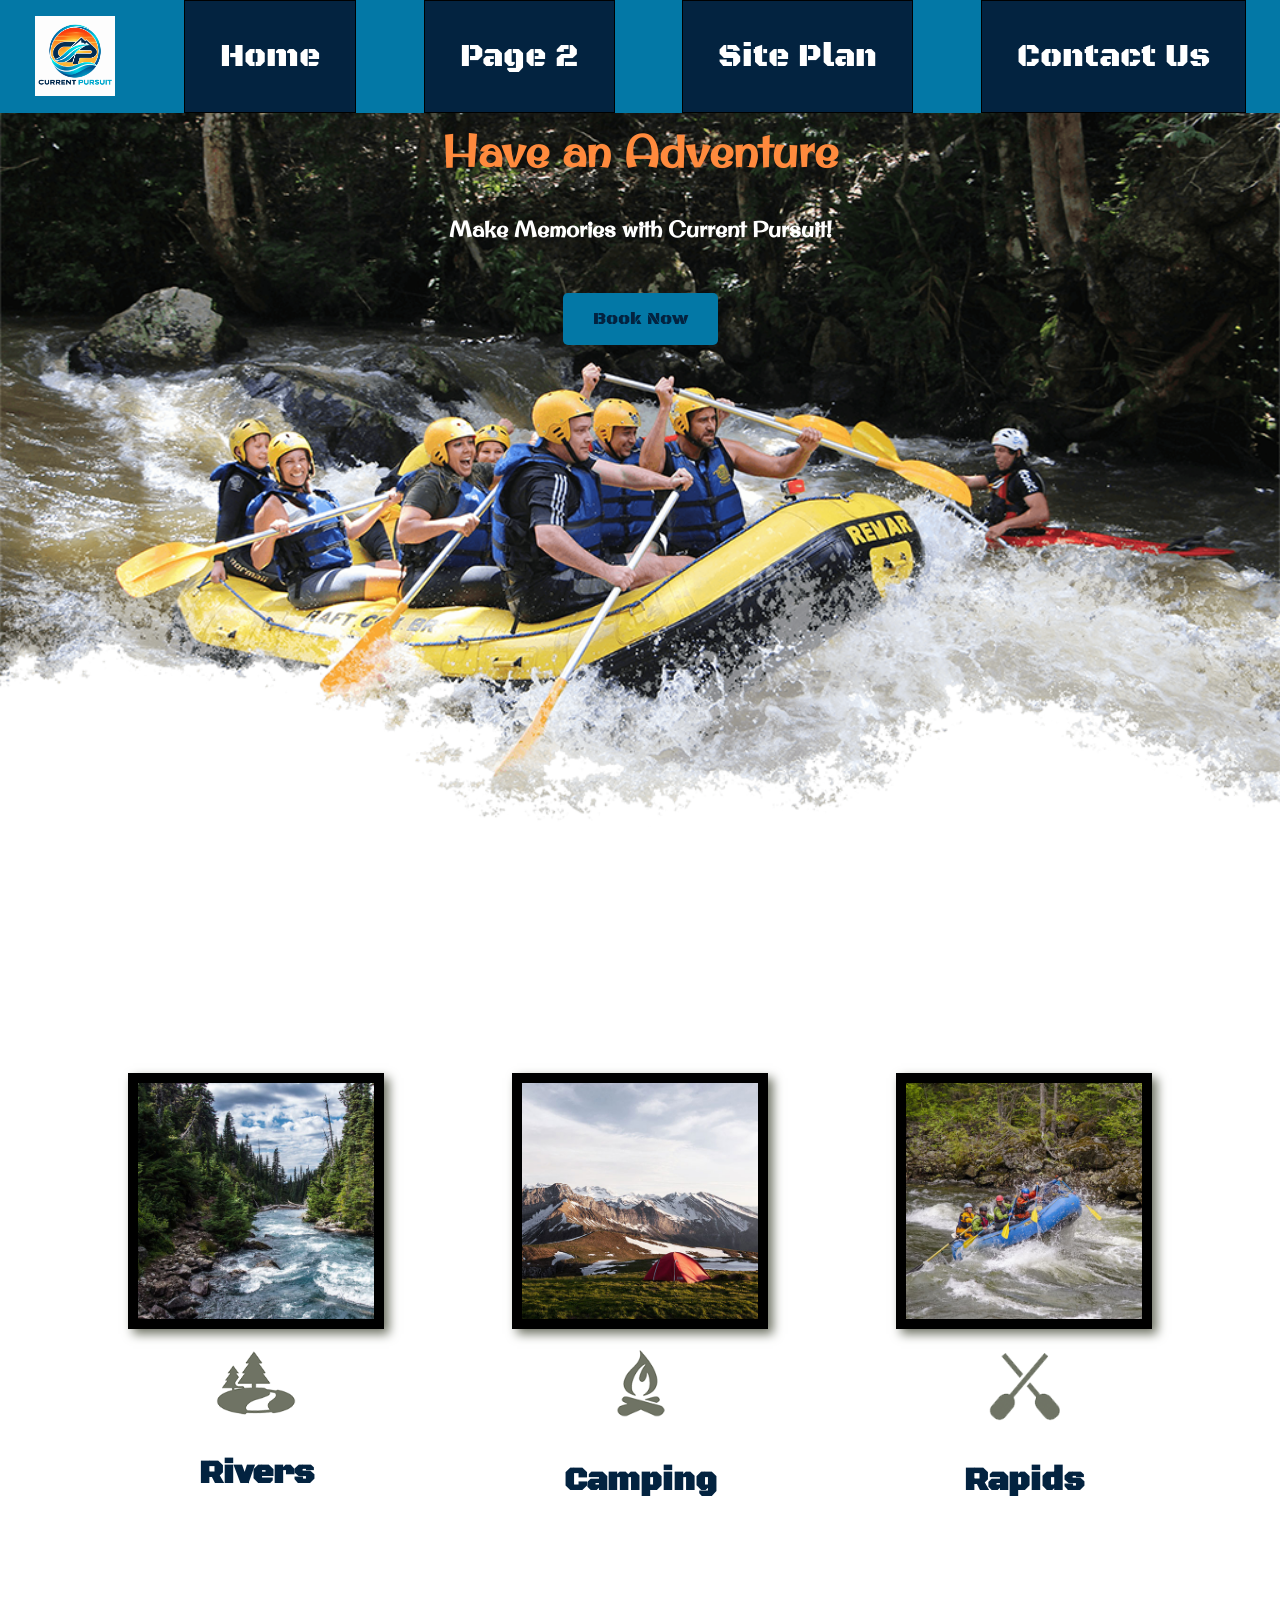
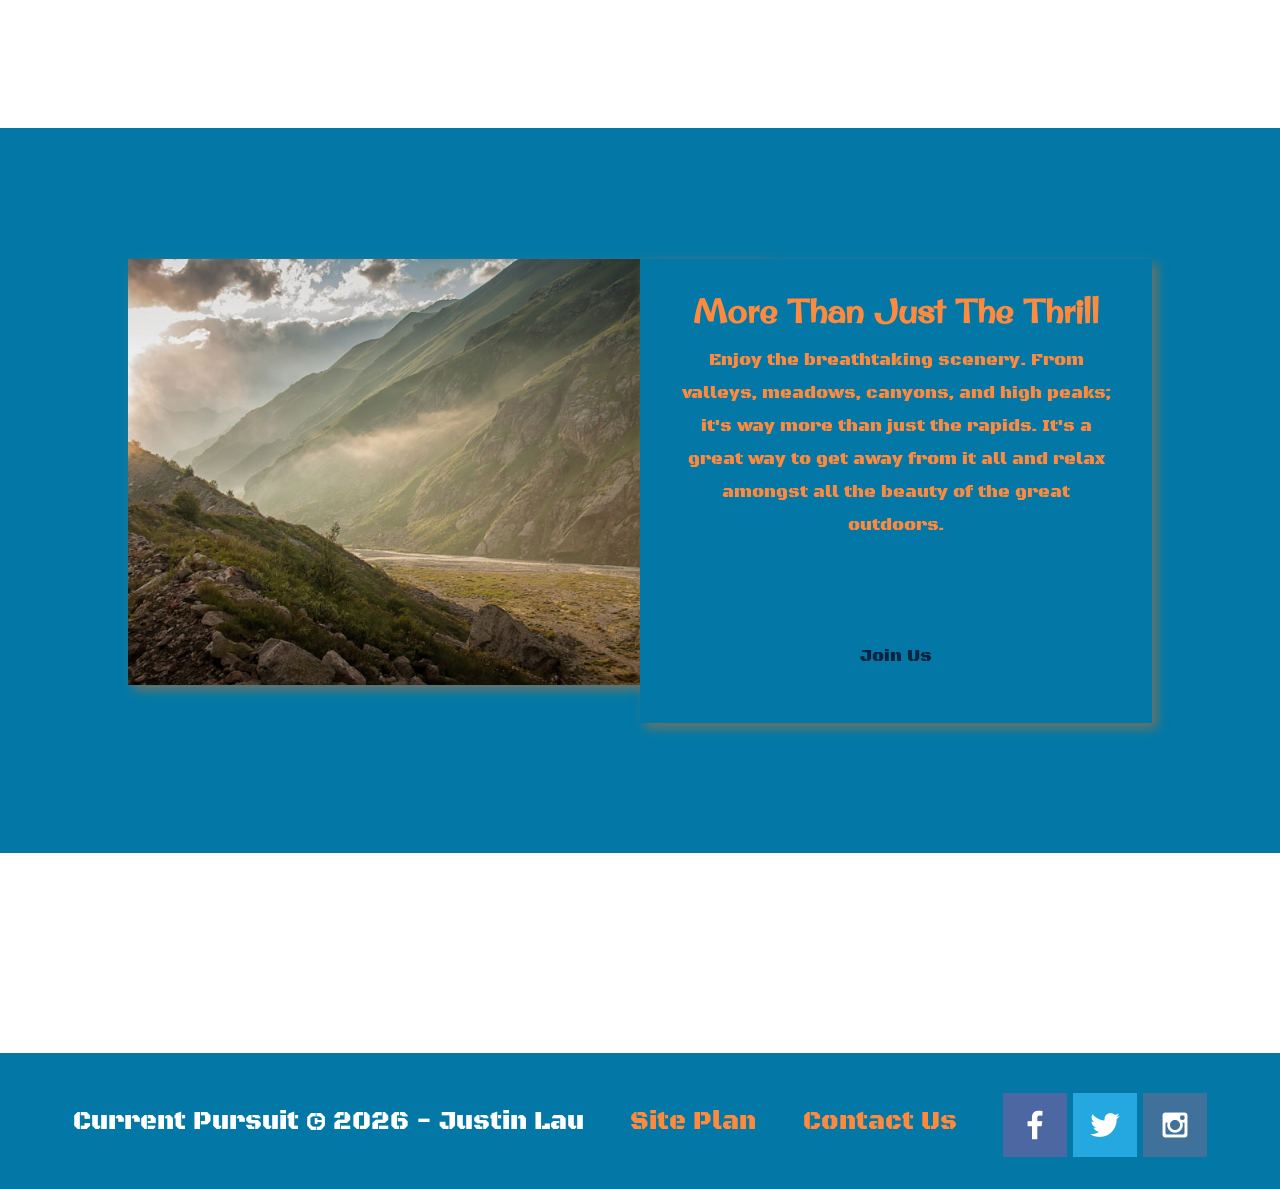
==== commit f5e0851a: "Additional final touch ups" ====
--- a/wwr/index.html
+++ b/wwr/index.html
@@ -50,7 +50,7 @@
             <div id="background"></div>
             <img class="mountains" src="images/mountains.jpg" alt="Misty mountains">
             <section class="msg">
-                <h4>More Than Just The Thrill</h4>
+                <h2>More Than Just The Thrill</h2>
                 <p>Enjoy the breathtaking scenery. From valleys, meadows, canyons, and high peaks; it's way more than just the rapids. It's a great way to get away from it all and relax amongst all the beauty of the great outdoors. </p>
                 <a class='join' href="rivers.html">Join Us</a>
             </section>
--- a/wwr/styles/style.css
+++ b/wwr/styles/style.css
@@ -110,6 +110,7 @@
     padding: 15px 30px;
     margin-top: 50px;
     border-radius: 5px;
+    display: inline-block;
 }
 .book:hover, .join:hover {
     background-color: #04C4D9;
@@ -117,7 +118,7 @@
 }
 .icon {
     width: 80px;
-    padding: 10px;
+    padding-top: 10px;
 }
 .msg h2{
     color: #FF8A3D;
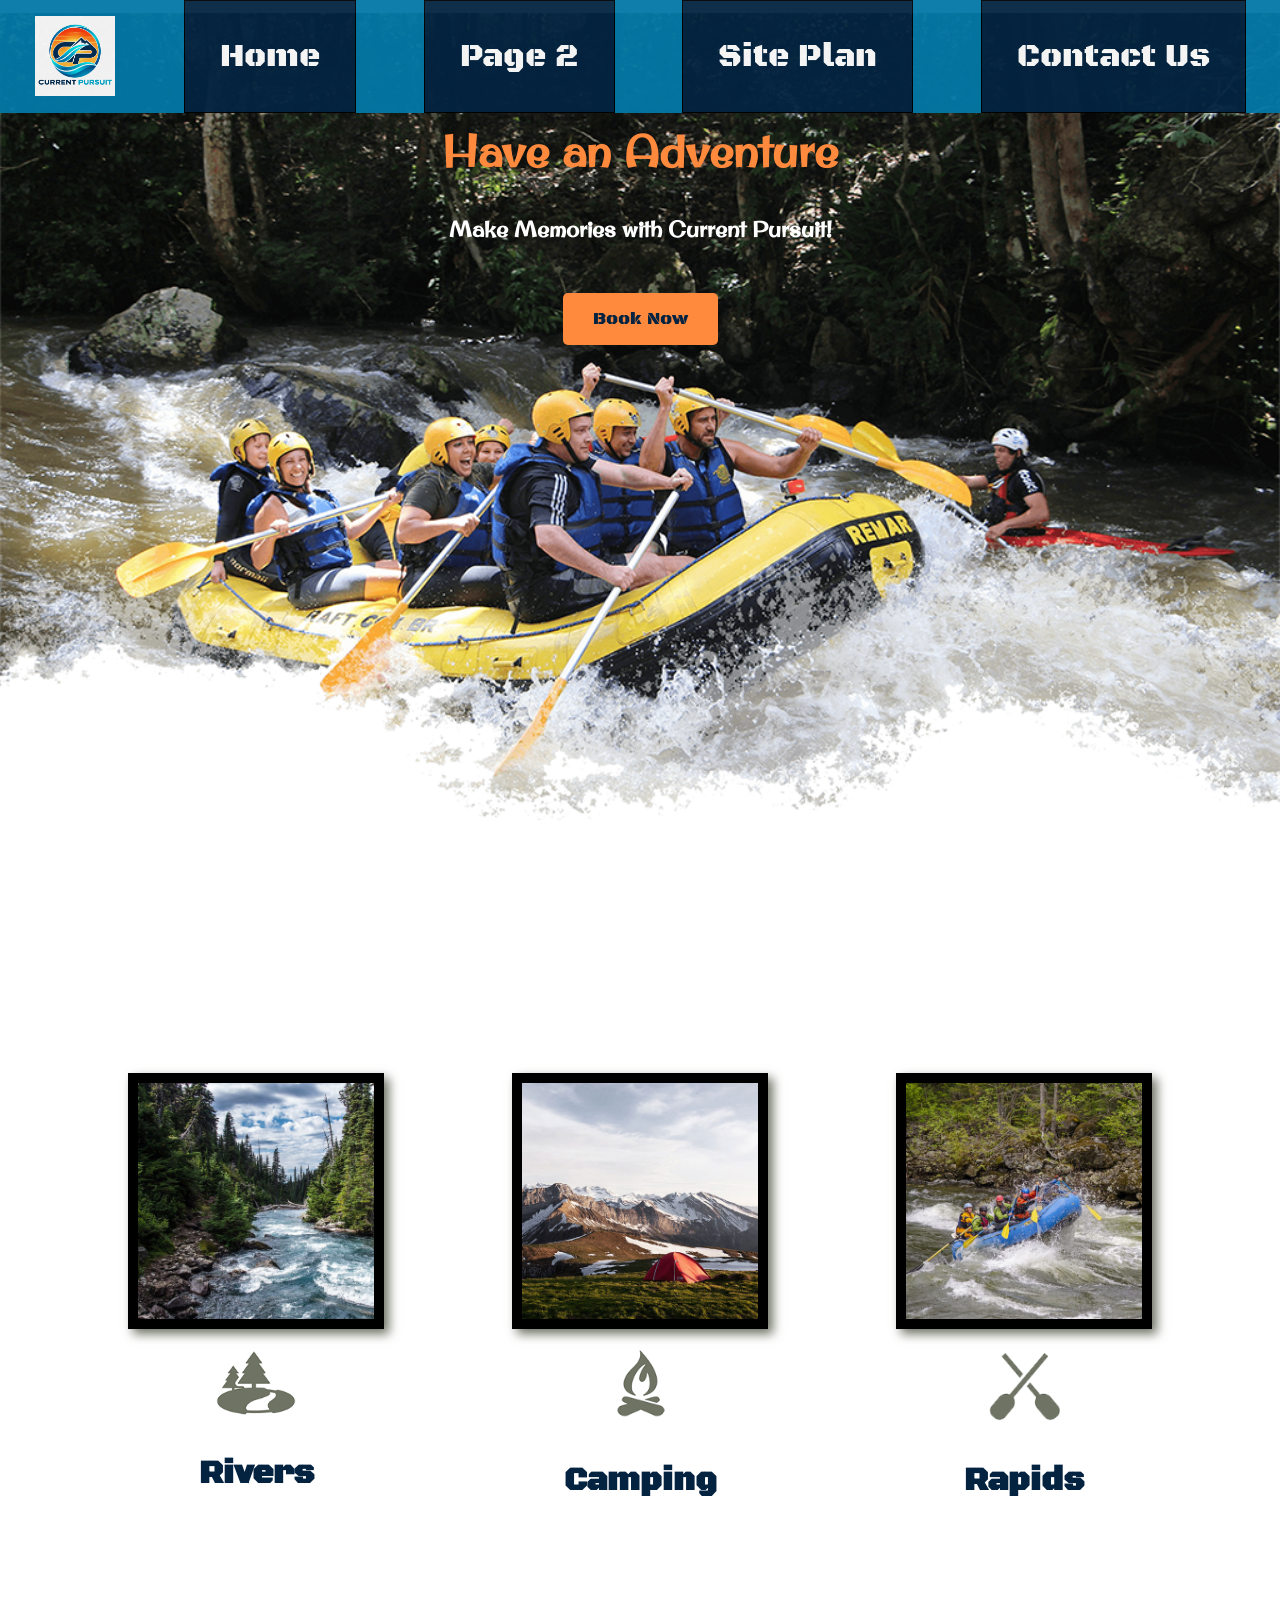
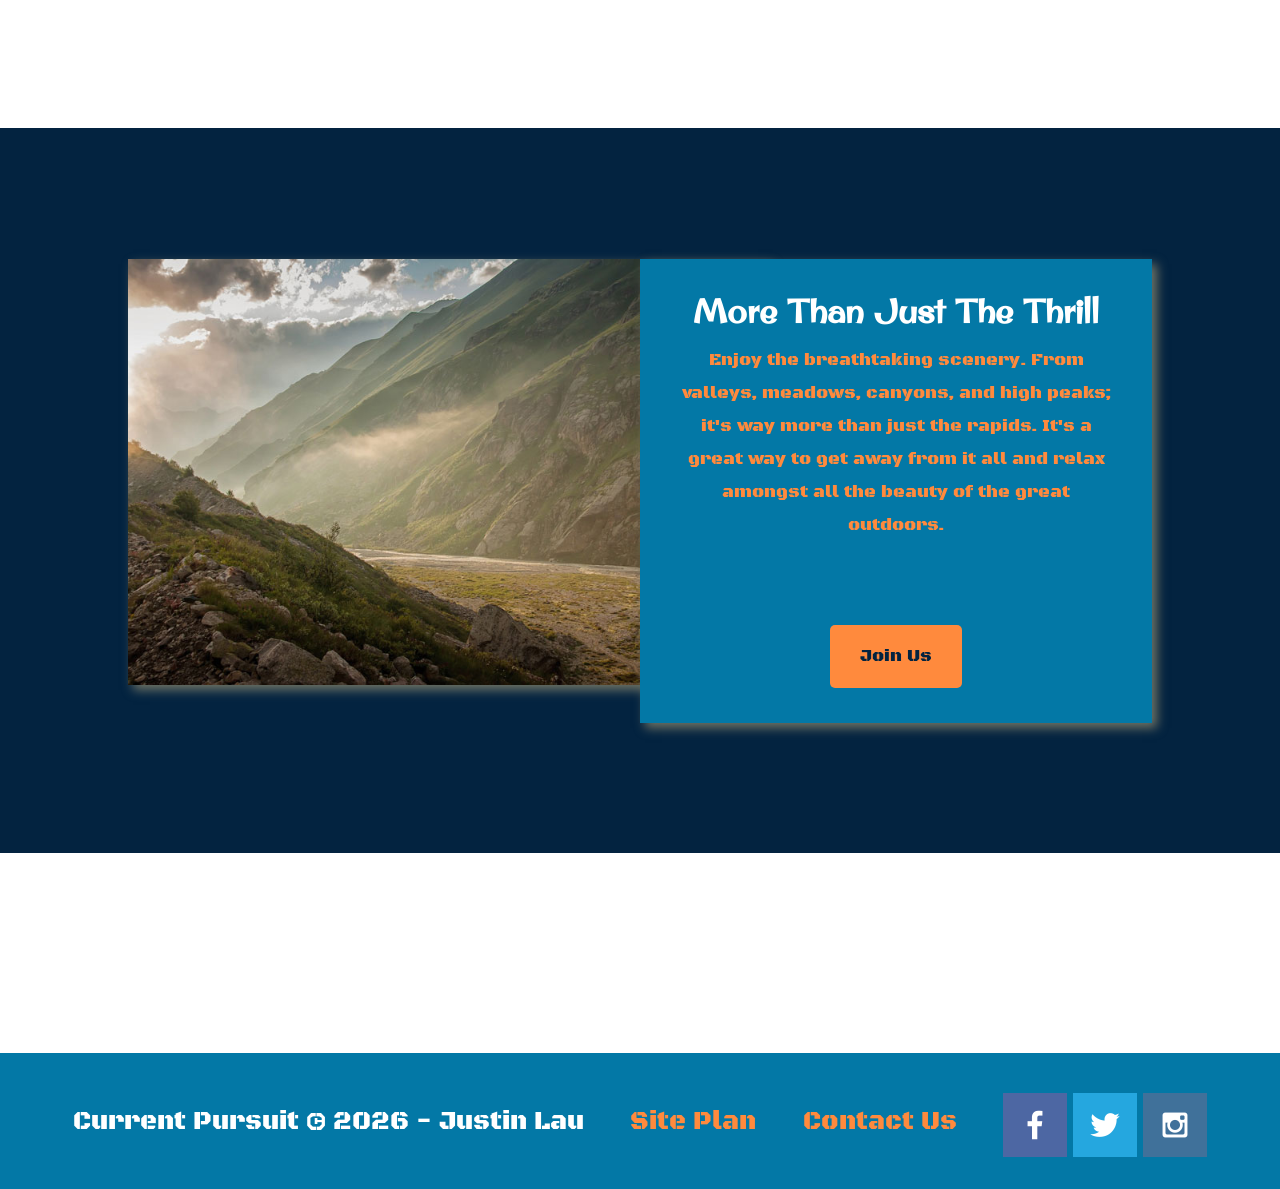
==== commit 658474d0: "final color adjustments" ====
--- a/wwr/index.html
+++ b/wwr/index.html
@@ -13,7 +13,7 @@
                 <img class ="logo" src="images/final_logo.png" alt="Current Pursuit Logo" />
             </a>
             <nav>
-                <a href="index.html">Home</a>
+                <a href="/index.html">Home</a>
                 <a href="#">Page 2</a>
                 <a href="site-plan-rafting.html">Site Plan</a>
                 <a href="contactus.html">Contact Us</a>
--- a/wwr/styles/style.css
+++ b/wwr/styles/style.css
@@ -104,7 +104,7 @@
 }
 .book, .join {
     color: #032340;
-    background-color: #0378A6;
+    background-color: #FF8A3D;
     text-decoration: none;
     font-size: 18px;
     padding: 15px 30px;
@@ -121,7 +121,7 @@
     padding-top: 10px;
 }
 .msg h2{
-    color: #FF8A3D;
+    color: white;
     margin: 0;
     font-family: 'Original Surfer';
 }
@@ -181,9 +181,10 @@
     color: #FFFFFF;
     display: grid;
     grid-template-columns: 150px auto;
+    opacity: 0.95;
 }
 #background {
-    background-color: #0378A6;
+    background-color: #032340;
     color: #FFFFFF;
     height: 725px;
     grid-column: 1 / 11;
